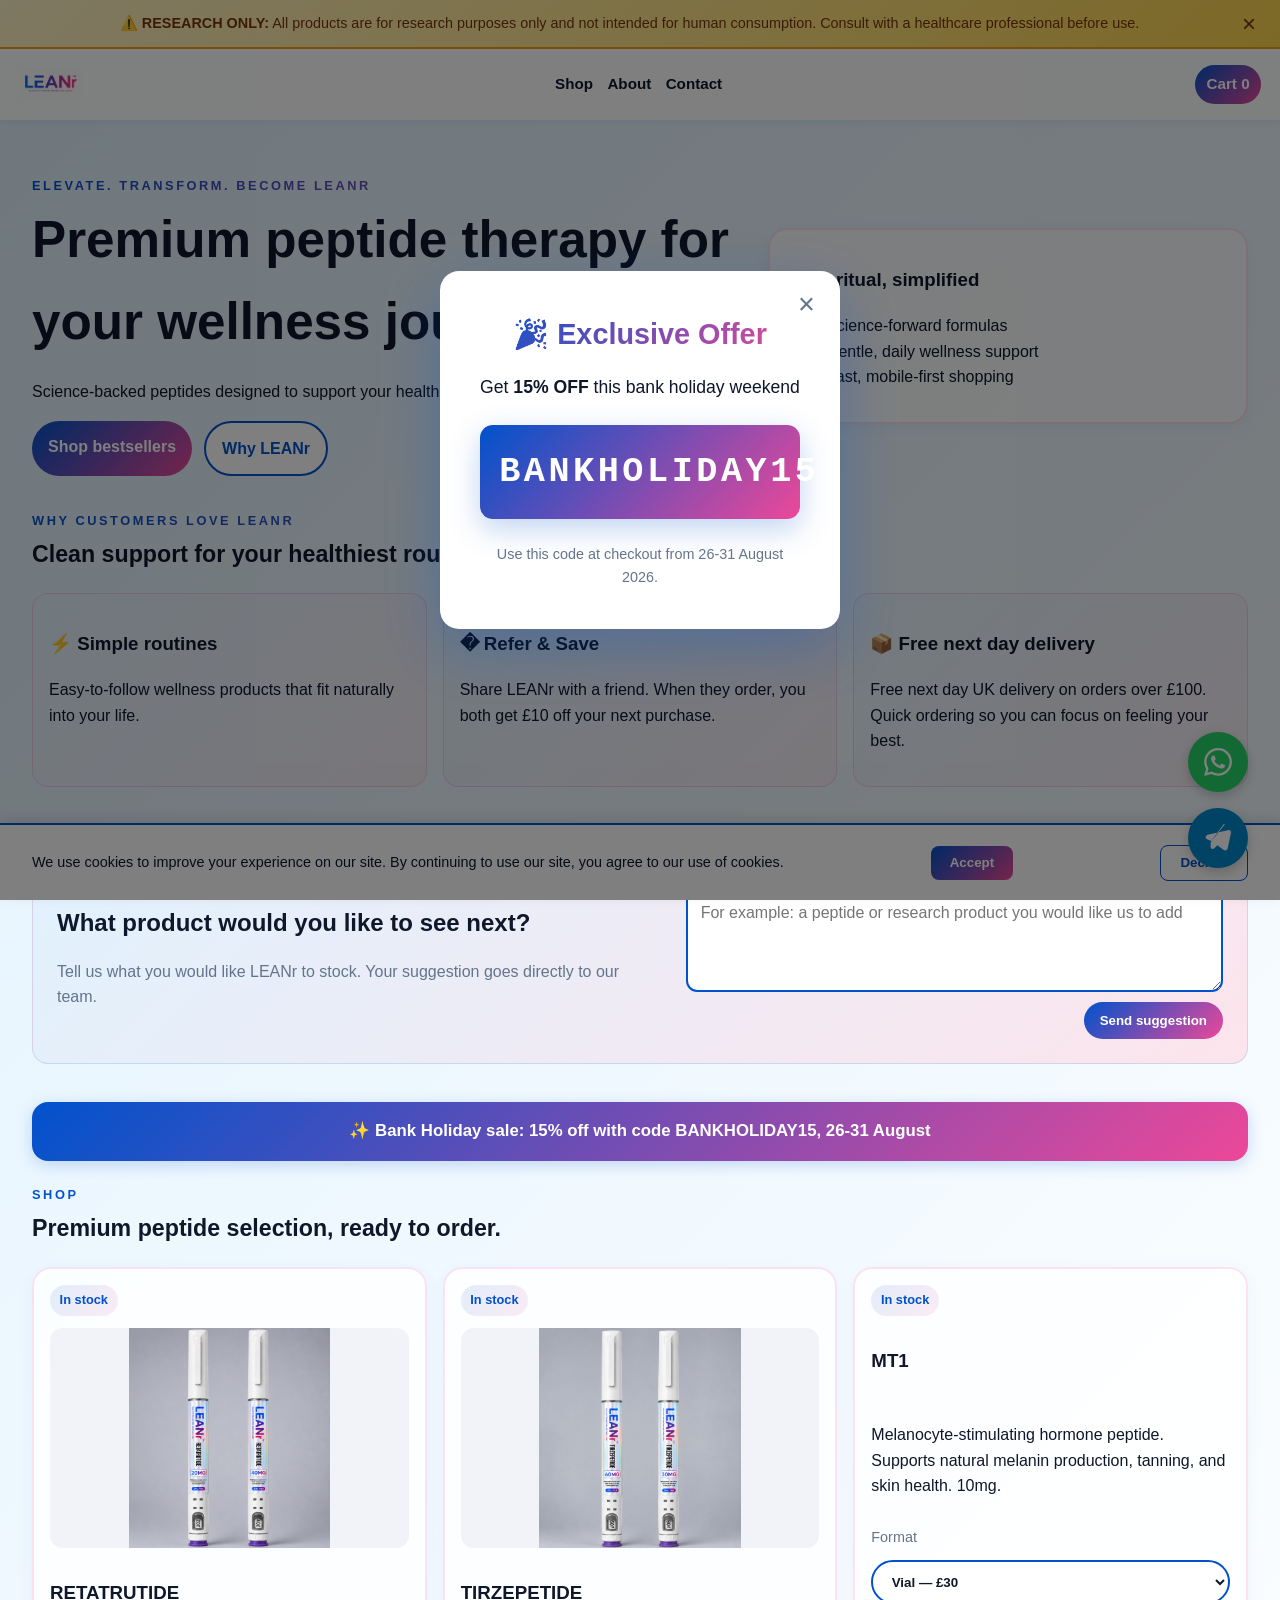
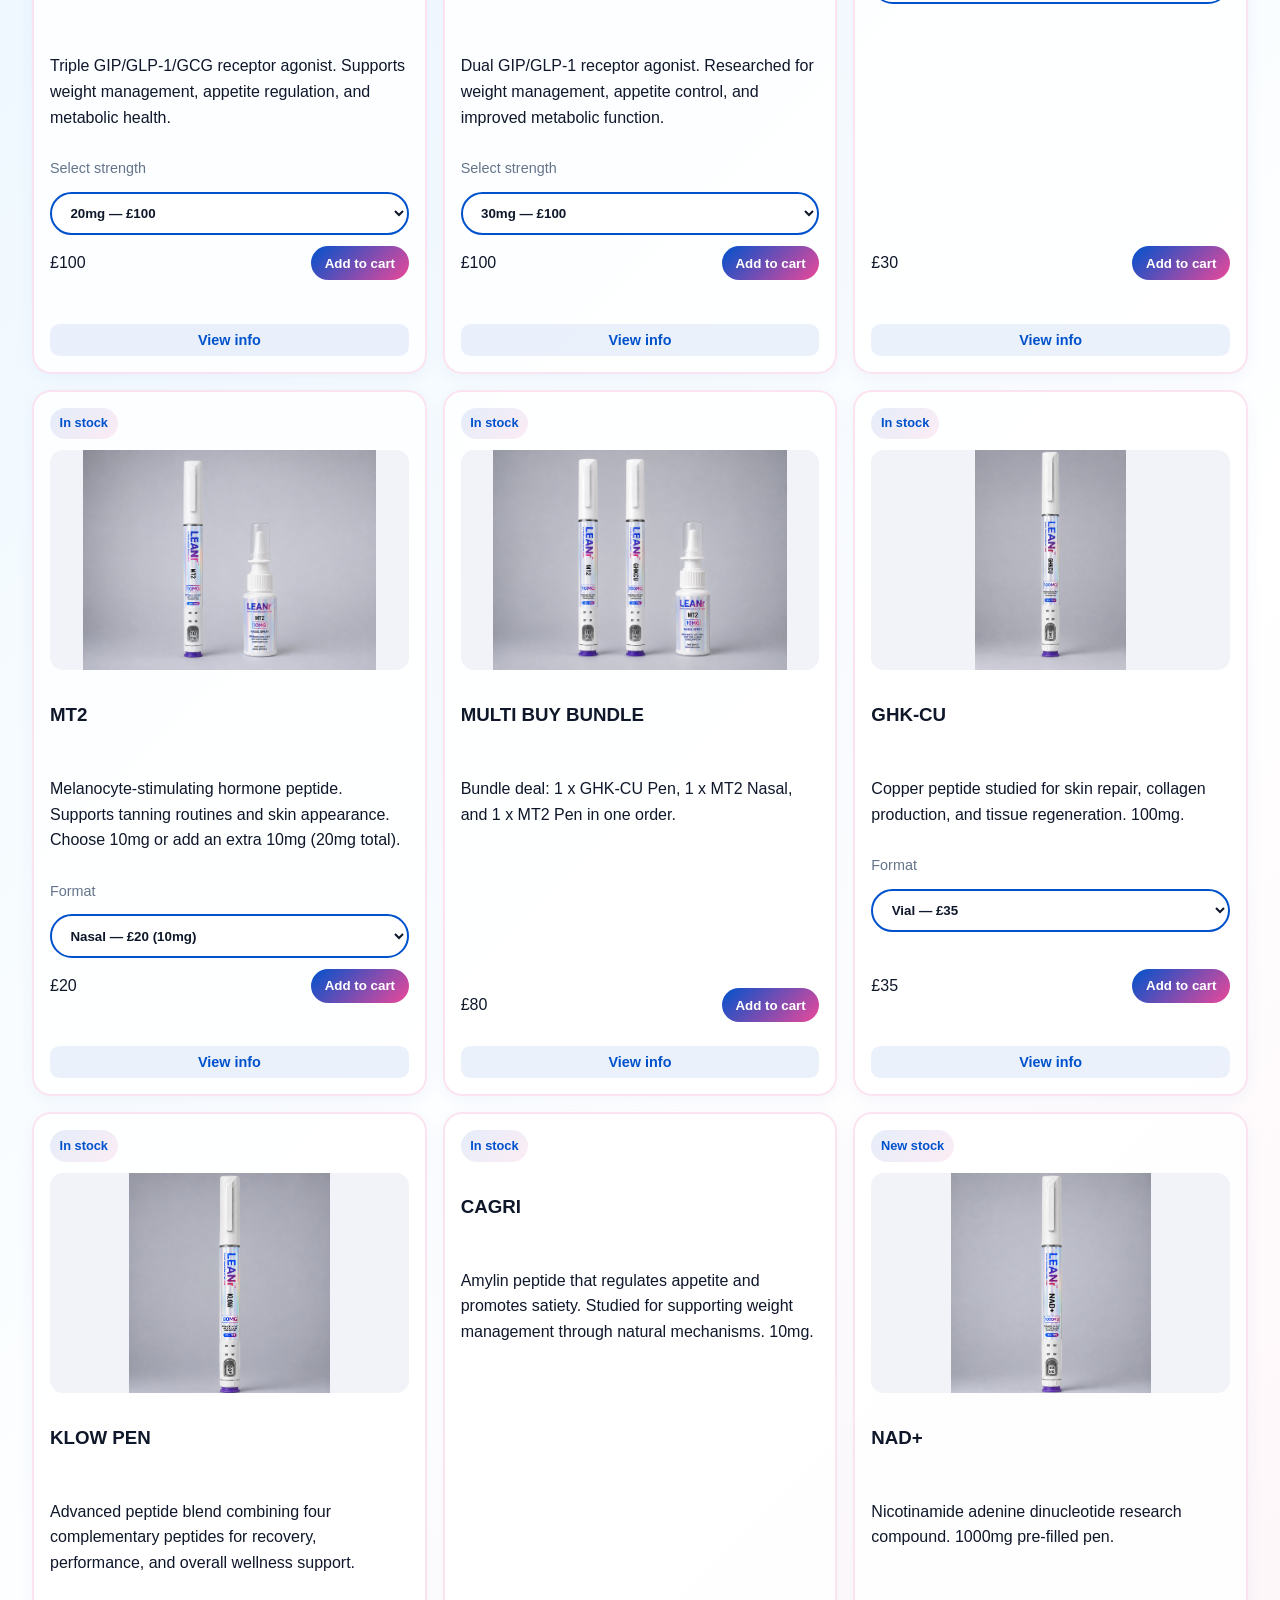
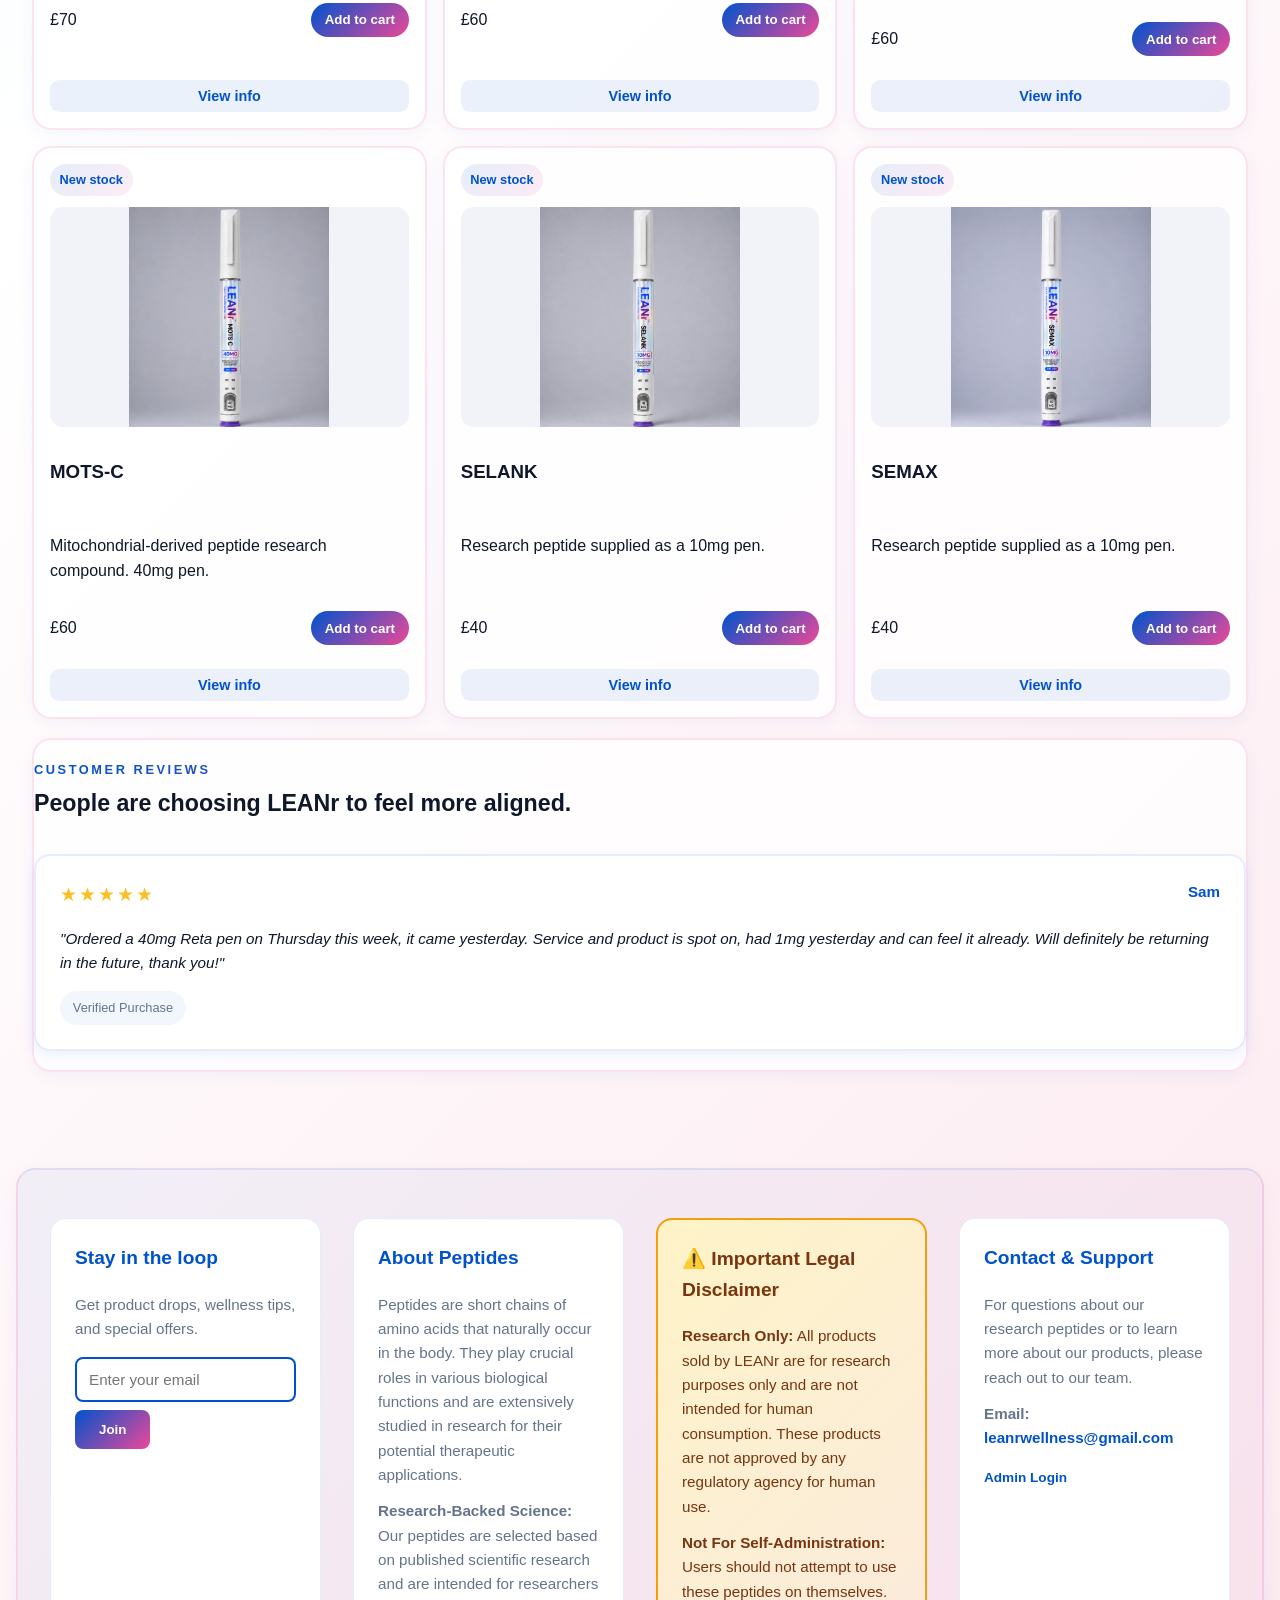
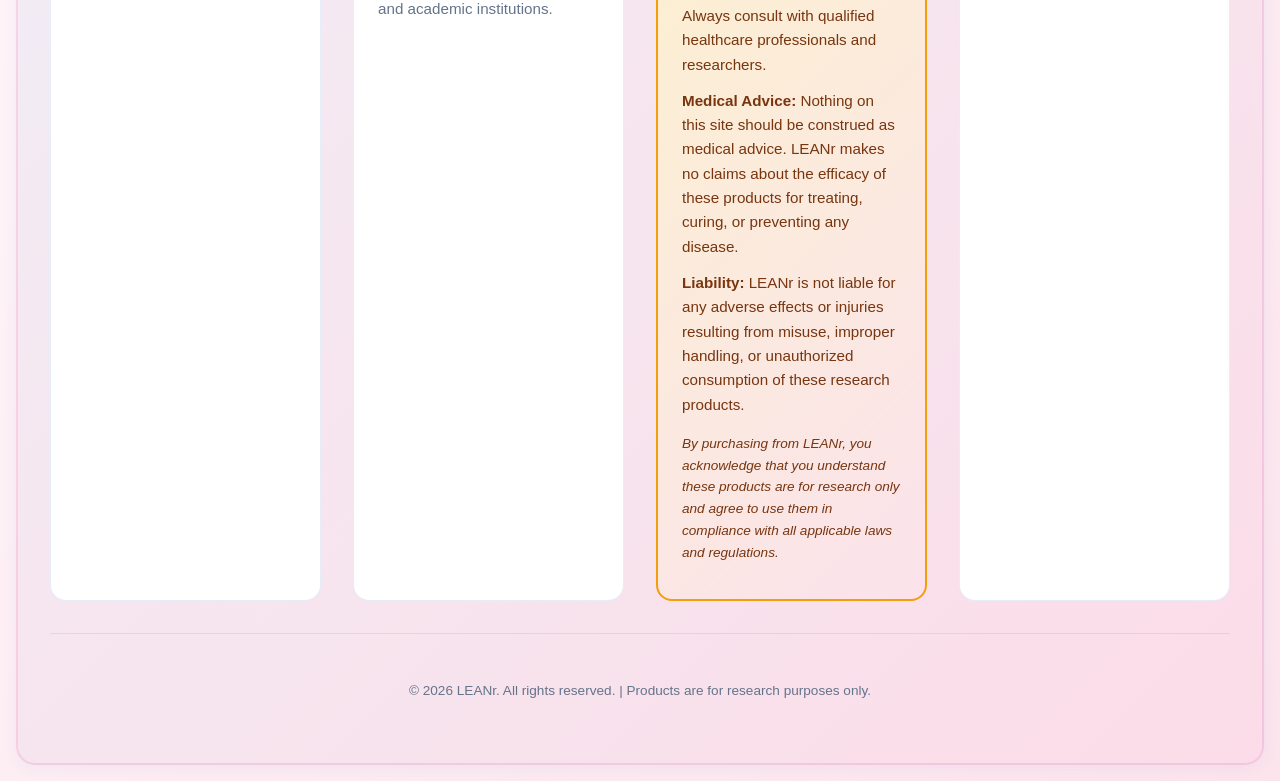
==== index.html @ 27041634 "Show bank holiday sale prices on shop" ====
<!DOCTYPE html>
<html lang="en">
  <head>
    <meta charset="UTF-8" />
    <meta name="viewport" content="width=device-width, initial-scale=1.0" />
    <title>LEANr | Peptides & Wellness</title>
    <meta
      name="description"
      content="LEANr brings clean, science-backed wellness support with peptides, daily rituals, and a modern shop experience."
    />
    <link rel="stylesheet" href="styles.css" />
  </head>
  <body>
    <div class="disclaimer-banner" id="disclaimer-banner">
      <p><strong>⚠️ RESEARCH ONLY:</strong> All products are for research purposes only and not intended for human consumption. Consult with a healthcare professional before use.</p>
      <button class="banner-close" id="banner-close">&times;</button>
    </div>

    <!-- Discount Code Popup -->
    <div class="discount-popup" id="discount-popup">
      <div class="discount-popup-content">
        <button class="popup-close" id="popup-close">&times;</button>
        <div class="popup-header">🎉 Exclusive Offer</div>
        <p class="popup-text">Get <strong>15% OFF</strong> this bank holiday weekend</p>
        <div class="discount-code-display">BANKHOLIDAY15</div>
        <p class="popup-subtext">Use this code at checkout from 26-31 August 2026.</p>
      </div>
    </div>

    <header class="topbar">
      <a class="brand" href="#home"><img src="logo.jpeg" alt="LEANr" class="logo-img" /></a>
      <nav class="nav-links">
        <a href="#shop">Shop</a>
        <a href="#about">About</a>
        <a href="#contact">Contact</a>
      </nav>
      <a class="cart-pill" href="cart.html">Cart <span id="cart-count">0</span></a>
    </header>

    <main id="home">
      <section class="hero">
        <div class="hero-copy">
          <p class="eyebrow">ELEVATE. TRANSFORM. BECOME LEANr</p>
          <h1>Premium peptide therapy for your wellness journey.</h1>
          <p>
            Science-backed peptides designed to support your health, vitality, and transformative goals.
          </p>
          <div class="hero-actions">
            <a class="btn btn-primary" href="#shop">Shop bestsellers</a>
            <a class="btn btn-secondary" href="#about">Why LEANr</a>
          </div>
        </div>
        <div class="hero-card" aria-label="Brand summary">
          <h3>Daily ritual, simplified</h3>
          <ul>
            <li>Science-forward formulas</li>
            <li>Gentle, daily wellness support</li>
            <li>Fast, mobile-first shopping</li>
          </ul>
        </div>
      </section>

      <section id="about" class="section">
        <div class="section-heading">
          <p class="eyebrow">Why customers love LEANr</p>
          <h2>Clean support for your healthiest routine.</h2>
        </div>
        <div class="feature-grid">
          <article>
            <h3>⚡ Simple routines</h3>
            <p>Easy-to-follow wellness products that fit naturally into your life.</p>
          </article>
          <article>
            <h3>� Refer & Save</h3>
            <p>Share LEANr with a friend. When they order, you both get £10 off your next purchase.</p>
          </article>
          <article>
            <h3>📦 Free next day delivery</h3>
            <p>Free next day UK delivery on orders over £100. Quick ordering so you can focus on feeling your best.</p>
          </article>
        </div>
      </section>

      <section class="section suggestions-section" aria-labelledby="suggestions-heading">
        <div class="suggestions-panel">
          <div>
            <p class="eyebrow">Help shape the store</p>
            <h2 id="suggestions-heading">What product would you like to see next?</h2>
            <p>Tell us what you would like LEANr to stock. Your suggestion goes directly to our team.</p>
          </div>
          <form id="suggestions-form" class="suggestions-form">
            <label for="product-suggestion">Your product suggestion</label>
            <textarea id="product-suggestion" name="suggestion" rows="3" maxlength="1000" placeholder="For example: a peptide or research product you would like us to add" required></textarea>
            <div class="suggestions-form-footer">
              <span id="suggestions-message" role="status" aria-live="polite"></span>
              <button type="submit">Send suggestion</button>
            </div>
          </form>
        </div>
      </section>

      <section id="shop" class="section">
        <div class="delivery-banner">
          <p>✨ Bank Holiday sale: 15% off with code BANKHOLIDAY15, 26-31 August</p>
        </div>
        <div class="section-heading">
          <p class="eyebrow">Shop</p>
          <h2>Premium peptide selection, ready to order.</h2>
        </div>
        <div class="product-grid">
          <article class="product-card featured-product" data-product="RETATRUTIDE" data-modal="modal-retatrutide">
            <span class="product-badge">In stock</span>
            <img class="product-image" src="RETA.png" alt="Retatrutide 20mg and 40mg pens">
            <h3>RETATRUTIDE</h3>
            <p>Triple GIP/GLP-1/GCG receptor agonist. Supports weight management, appetite regulation, and metabolic health.</p>
            <label class="select-label" for="strength-select">Select strength</label>
            <select id="strength-select" class="strength-select">
              <option value="100">20mg — £100</option>
              <option value="130">40mg — £130</option>
            </select>
            <div class="product-meta">
              <span id="price-display" class="product-price" data-price="100">£100</span>
              <button class="add-btn" data-price="100">Add to cart</button>
            </div>
            <div class="stock-info" id="reta-stock-info" style="font-size: 0.85rem; color: #64748b; margin-top: 0.5rem;"></div>
            <button class="view-info-btn">View info</button>
          </article>

          <article class="product-card" data-product="TIRZEPETIDE" data-modal="modal-tirzepetide">
            <span class="product-badge">In stock</span>
            <img class="product-image" src="TIRZ.png" alt="Tirzepetide product pen">
            <h3>TIRZEPETIDE</h3>
            <p>Dual GIP/GLP-1 receptor agonist. Researched for weight management, appetite control, and improved metabolic function.</p>
            <label class="select-label" for="tirze-select">Select strength</label>
            <select id="tirze-select" class="strength-select">
              <option value="100">30mg — £100</option>
              <option value="130">60mg — £130</option>
            </select>
            <div class="product-meta">
              <span id="tirze-price" class="product-price" data-price="100">£100</span>
              <button class="add-btn">Add to cart</button>
            </div>
            <div class="stock-info" id="tirze-stock-info" style="font-size: 0.85rem; color: #64748b; margin-top: 0.5rem;"></div>
            <button class="view-info-btn">View info</button>
          </article>

          <article class="product-card" data-product="MT1" data-modal="modal-mt1">
            <span class="product-badge">In stock</span>
            <h3>MT1</h3>
            <p>Melanocyte-stimulating hormone peptide. Supports natural melanin production, tanning, and skin health. 10mg.</p>
            <label class="select-label" for="mt1-select">Format</label>
            <select id="mt1-select" class="strength-select">
              <option value="30">Vial — £30</option>
              <option value="40">Pen — £40</option>
            </select>
            <div class="product-meta">
              <span id="mt1-price" class="product-price" data-price="30">£30</span>
              <button class="add-btn">Add to cart</button>
            </div>
            <div class="stock-info" id="mt1-stock-info" style="font-size: 0.85rem; color: #64748b; margin-top: 0.5rem;"></div>
            <button class="view-info-btn">View info</button>
          </article>

          <article class="product-card" data-product="MT2" data-modal="modal-mt2">
            <span class="product-badge">In stock</span>
            <img class="product-image" src="MT2.png" alt="MT2 peptide product">
            <h3>MT2</h3>
            <p>Melanocyte-stimulating hormone peptide. Supports tanning routines and skin appearance. Choose 10mg or add an extra 10mg (20mg total).</p>
            <label class="select-label" for="mt2-select">Format</label>
            <select id="mt2-select" class="strength-select">
              <option value="20">Nasal — £20 (10mg)</option>
              <option value="35">Nasal — £35 (20mg total, +£15 extra)</option>
              <option value="40">Pen — £40</option>
            </select>
            <div class="product-meta">
              <span id="mt2-price" class="product-price" data-price="20">£20</span>
              <button class="add-btn">Add to cart</button>
            </div>
            <div class="stock-info" id="mt2-stock-info" style="font-size: 0.85rem; color: #64748b; margin-top: 0.5rem;"></div>
            <button class="view-info-btn">View info</button>
          </article>

          <article class="product-card" data-product="MULTI BUY BUNDLE" data-modal="modal-multi-bundle">
            <span class="product-badge">In stock</span>
            <img class="product-image" src="bundle.png" alt="LEANr multi-buy peptide bundle">
            <h3>MULTI BUY BUNDLE</h3>
            <p>Bundle deal: 1 x GHK-CU Pen, 1 x MT2 Nasal, and 1 x MT2 Pen in one order.</p>
            <div class="product-meta">
              <span class="product-price" data-price="80">£80</span>
              <button class="add-btn">Add to cart</button>
            </div>
            <button class="view-info-btn">View info</button>
          </article>

          <article class="product-card" data-product="GHK-CU" data-modal="modal-ghkcu">
            <span class="product-badge">In stock</span>
            <img class="product-image" src="unnamed.jpg" alt="GHK-CU peptide product">
            <h3>GHK-CU</h3>
            <p>Copper peptide studied for skin repair, collagen production, and tissue regeneration. 100mg.</p>
            <label class="select-label" for="ghk-select">Format</label>
            <select id="ghk-select" class="strength-select">
              <option value="35">Vial — £35</option>
              <option value="45">Pen — £45</option>
            </select>
            <div class="product-meta">
              <span id="ghk-price" class="product-price" data-price="35">£35</span>
              <button class="add-btn">Add to cart</button>
            </div>
            <div class="stock-info" id="ghk-stock-info" style="font-size: 0.85rem; color: #64748b; margin-top: 0.5rem;"></div>
            <button class="view-info-btn">View info</button>
          </article>

          <article class="product-card" data-product="KLOW PEN" data-modal="modal-klow">
            <span class="product-badge">In stock</span>
            <img class="product-image" src="KLOW.png" alt="KLOW peptide pen product">
            <h3>KLOW PEN</h3>
            <p>Advanced peptide blend combining four complementary peptides for recovery, performance, and overall wellness support.</p>
            <div class="product-meta">
              <span class="product-price" data-price="70">£70</span>
              <button class="add-btn">Add to cart</button>
            </div>
            <div class="stock-info" id="klow-stock-info" style="font-size: 0.85rem; color: #64748b; margin-top: 0.5rem;"></div>
            <button class="view-info-btn">View info</button>
          </article>

          <article class="product-card" data-product="CAGRI" data-modal="modal-cagri">
            <span class="product-badge">In stock</span>
            <h3>CAGRI</h3>
            <p>Amylin peptide that regulates appetite and promotes satiety. Studied for supporting weight management through natural mechanisms. 10mg.</p>
            <div class="product-meta">
              <span class="product-price" data-price="60">£60</span>
              <button class="add-btn">Add to cart</button>
            </div>
            <div class="stock-info" id="cagri-stock-info" style="font-size: 0.85rem; color: #64748b; margin-top: 0.5rem;"></div>
            <button class="view-info-btn">View info</button>
          </article>

          <article class="product-card" data-product="NAD+" data-modal="modal-nad">
            <span class="product-badge">New stock</span>
            <img class="product-image" src="NAD+.png" alt="LEANr NAD+ 1000mg pen">
            <h3>NAD+</h3>
            <p>Nicotinamide adenine dinucleotide research compound. 1000mg pre-filled pen.</p>
            <div class="product-meta">
              <span class="product-price" data-price="60">£60</span>
              <button class="add-btn">Add to cart</button>
            </div>
            <button class="view-info-btn">View info</button>
          </article>

          <article class="product-card" data-product="MOTS-C" data-modal="modal-mots-c">
            <span class="product-badge">New stock</span>
            <img class="product-image" src="MOTSC.png" alt="LEANr MOTS-C 40mg pen">
            <h3>MOTS-C</h3>
            <p>Mitochondrial-derived peptide research compound. 40mg pen.</p>
            <div class="product-meta">
              <span>£60</span>
              <button class="add-btn">Add to cart</button>
            </div>
            <button class="view-info-btn">View info</button>
          </article>

          <article class="product-card" data-product="SELANK" data-modal="modal-selank">
            <span class="product-badge">New stock</span>
            <img class="product-image" src="SELANK.png" alt="LEANr Selank 10mg pen">
            <h3>SELANK</h3>
            <p>Research peptide supplied as a 10mg pen.</p>
            <div class="product-meta">
              <span class="product-price" data-price="40">£40</span>
              <button class="add-btn">Add to cart</button>
            </div>
            <button class="view-info-btn">View info</button>
          </article>

          <article class="product-card" data-product="SEMAX" data-modal="modal-semax">
            <span class="product-badge">New stock</span>
            <img class="product-image" src="SEMAX.png" alt="LEANr Semax 10mg pen">
            <h3>SEMAX</h3>
            <p>Research peptide supplied as a 10mg pen.</p>
            <div class="product-meta">
              <span class="product-price" data-price="40">£40</span>
              <button class="add-btn">Add to cart</button>
            </div>
            <button class="view-info-btn">View info</button>
          </article>
        </div>
      </section>

      <section class="section testimonial-section">
        <div class="section-heading">
          <p class="eyebrow">Customer Reviews</p>
          <h2>People are choosing LEANr to feel more aligned.</h2>
        </div>
        <div class="reviews-grid">
          <div class="review-card" data-review-index="0">
            <div class="review-header">
              <div class="review-stars">★★★★★</div>
              <span class="review-author">Sam</span>
            </div>
            <p class="review-text">"Ordered a 40mg Reta pen on Thursday this week, it came yesterday. Service and product is spot on, had 1mg yesterday and can feel it already. Will definitely be returning in the future, thank you!"</p>
            <div class="review-meta">Verified Purchase</div>
          </div>

          <div class="review-card" data-review-index="1" style="display: none;">
            <div class="review-header">
              <div class="review-stars">★★★★★</div>
              <span class="review-author">Jessica</span>
            </div>
            <p class="review-text">"Ordered my 40mg pen and came within two days. Lovely support for any questions asked. Lost nearly two stone within a month, very happy! This is my second month so will keep updating on my weight loss journey."</p>
            <div class="review-meta">Verified Purchase</div>
          </div>

          <div class="review-card" data-review-index="2" style="display: none;">
            <div class="review-header">
              <div class="review-stars">★★★★★</div>
              <span class="review-author">Paige</span>
            </div>
            <p class="review-text">"Ordered my 20mg Friday morning, it came Saturday. Can't fault the service from start to finish. Super informative and supportive, couldn't have given more reassurance if needed. Did my first dose yesterday and already feel it beginning to work. Can't wait for this journey, thank you again!"</p>
            <div class="review-meta">Verified Purchase</div>
          </div>

          <div class="review-card" data-review-index="3" style="display: none;">
            <div class="review-header">
              <div class="review-stars">★★★★★</div>
              <span class="review-author">Connor</span>
            </div>
            <p class="review-text">"Got mine today, only ordered yesterday. Great service, lots of questions answered too!"</p>
            <div class="review-meta">Verified Purchase</div>
          </div>

          <div class="review-card" data-review-index="4" style="display: none;">
            <div class="review-header">
              <div class="review-stars">★★★★★</div>
              <span class="review-author">Karen</span>
            </div>
            <p class="review-text">"Have received my order, so impressed with the ease of ordering and how quickly it came. Love the case that the pen came in—a definite 10 out of 10 from me and will be ordering again. A big shout out to the LEANr team for providing an excellent service!"</p>
            <div class="review-meta">Verified Purchase</div>
          </div>

          <div class="review-card" data-review-index="5" style="display: none;">
            <div class="review-header">
              <div class="review-stars">★★★★★</div>
              <span class="review-author">Kim</span>
            </div>
            <p class="review-text">"Thank you for my pens! So speedy and boxed perfectly. Amazing service!"</p>
            <div class="review-meta">Verified Purchase</div>
          </div>
        </div>
      </section>
    </main>

    <footer id="contact" class="footer">
      <div class="footer-content">
        <div class="footer-section">
          <h3>Stay in the loop</h3>
          <p>Get product drops, wellness tips, and special offers.</p>
          <form class="signup-form">
            <input type="email" placeholder="Enter your email" />
            <button type="submit">Join</button>
          </form>
        </div>

        <div class="footer-section">
          <h3>About Peptides</h3>
          <p>Peptides are short chains of amino acids that naturally occur in the body. They play crucial roles in various biological functions and are extensively studied in research for their potential therapeutic applications.</p>
          <p><strong>Research-Backed Science:</strong> Our peptides are selected based on published scientific research and are intended for researchers and academic institutions.</p>
        </div>

        <div class="footer-section disclaimer-section">
          <h3>⚠️ Important Legal Disclaimer</h3>
          <p><strong>Research Only:</strong> All products sold by LEANr are for research purposes only and are not intended for human consumption. These products are not approved by any regulatory agency for human use.</p>
          <p><strong>Not For Self-Administration:</strong> Users should not attempt to use these peptides on themselves. Always consult with qualified healthcare professionals and researchers.</p>
          <p><strong>Medical Advice:</strong> Nothing on this site should be construed as medical advice. LEANr makes no claims about the efficacy of these products for treating, curing, or preventing any disease.</p>
          <p><strong>Liability:</strong> LEANr is not liable for any adverse effects or injuries resulting from misuse, improper handling, or unauthorized consumption of these research products.</p>
          <p style="font-size: 0.85rem; margin-top: 1rem;"><em>By purchasing from LEANr, you acknowledge that you understand these products are for research only and agree to use them in compliance with all applicable laws and regulations.</em></p>
        </div>

        <div class="footer-section">
          <h3>Contact & Support</h3>
          <p>For questions about our research peptides or to learn more about our products, please reach out to our team.</p>
          <p><strong>Email:</strong> <a href="mailto:leanrwellness@gmail.com">leanrwellness@gmail.com</a></p>
          <p style="margin-top: 1rem; font-size: 0.85rem;"><a href="login.html" style="color: #0052cc; text-decoration: none;">Admin Login</a></p>
        </div>
      </div>

      <div class="footer-bottom">
        <p>&copy; 2026 LEANr. All rights reserved. | Products are for research purposes only.</p>
      </div>
    </footer>

    <!-- Product Detail Modals -->
    <div id="modal-retatrutide" class="modal">
      <div class="modal-content">
        <button class="modal-close">&times;</button>
        <div class="modal-poster">
          <h2>RETATRUTIDE</h2>
          <p class="subtitle">Triple GIP/GLP-1/GCG Receptor Agonist</p>
          <div class="nutrition-guide">
            <h3>Nutrition Guide While Taking Retatrutide</h3>
            <p><strong>Eat Smart. Feel Better. Get Better Results.</strong></p>
            <p>Your nutrition plays a huge role in how well Retatrutide works. Choosing the right foods can help reduce side effects, boost results, and support long-term health.</p>
            
            <div class="guide-section">
              <h4>Foods to Focus On</h4>
              <ul>
                <li><strong>Lean Proteins:</strong> Chicken, turkey, fish, eggs, tofu, lean beef</li>
                <li><strong>Vegetables:</strong> High in fibre, vitamins and minerals</li>
                <li><strong>Healthy Fats:</strong> Avocado, nuts, seeds, olive oil</li>
                <li><strong>High Fibre Carbs:</strong> Sweet potatoes, oats, quinoa, brown rice</li>
                <li><strong>Hydrating Foods:</strong> Cucumber, watermelon, berries, citrus fruits</li>
              </ul>
            </div>

            <div class="guide-section">
              <h4>Foods to Limit or Avoid</h4>
              <ul>
                <li><strong>Fried & Fast Foods:</strong> Can worsen nausea and slow digestion</li>
                <li><strong>Sugary Snacks & Desserts:</strong> Can cause energy crashes and cravings</li>
                <li><strong>Alcohol:</strong> Can increase nausea and dehydration</li>
                <li><strong>White Bread, Pasta & Rice:</strong> Can cause blood sugar spikes</li>
                <li><strong>Carbonated & Sugary Drinks:</strong> Can increase bloating</li>
              </ul>
            </div>

            <div class="guide-tips">
              <p><strong>Protein Intake:</strong> Aim for 1.2–1.6g per kg of body weight daily</p>
              <p><strong>Water Intake:</strong> Aim for 2–3 litres per day</p>
              <p><strong>General Tips:</strong> Eat smaller, balanced meals. Listen to your body and don't overeat. Stay consistent and be patient.</p>
            </div>
          </div>
        </div>
      </div>
    </div>

    <div id="modal-tirzepetide" class="modal">
      <div class="modal-content">
        <button class="modal-close">&times;</button>
        <div class="modal-poster">
          <h2>TIRZEPETIDE</h2>
          <p class="subtitle">Dual GIP/GLP-1 Receptor Agonist</p>
          <div class="tirzepetide-info">
            <h3>About Tirzepetide</h3>
            <p>Tirzepetide is a dual GIP/GLP-1 receptor agonist peptide being researched for its potential in supporting weight management, appetite control, and metabolic function. It works by activating receptors that help regulate glucose levels and satiety.</p>
            
            <div class="info-row">
              <div class="info-box">
                <h4>Key Benefits</h4>
                <ul>
                  <li>Supports Weight Management</li>
                  <li>Promotes Appetite Control</li>
                  <li>Improves Metabolic Function</li>
                  <li>Blood Sugar Support</li>
                  <li>Overall Wellness Support</li>
                </ul>
              </div>
              <div class="info-box">
                <h4>Recommended Usage</h4>
                <ul>
                  <li><strong>Dose:</strong> As prescribed by healthcare provider</li>
                  <li><strong>Frequency:</strong> Once weekly injection</li>
                  <li><strong>Duration:</strong> Consistent use for optimal results</li>
                </ul>
              </div>
            </div>

            <div class="info-row">
              <div class="info-box">
                <h4>Nutrition Considerations</h4>
                <ul>
                  <li>Maintain balanced, lean protein-rich diet</li>
                  <li>Stay well-hydrated (2–3 litres daily)</li>
                  <li>Eat smaller, more frequent meals</li>
                  <li>Limit fried and processed foods</li>
                </ul>
              </div>
              <div class="info-box">
                <h4>Important Reminders</h4>
                <ul>
                  <li>Always consult with a healthcare provider</li>
                  <li>Individual results may vary</li>
                  <li>This is for educational purposes only</li>
                  <li>Not for human consumption without supervision</li>
                </ul>
              </div>
            </div>
          </div>
        </div>
      </div>
    </div>

    <div id="modal-ghkcu" class="modal">
      <div class="modal-content">
        <button class="modal-close">&times;</button>
        <div class="modal-poster">
          <h2>GHK-CU</h2>
          <p class="subtitle">Copper Peptide - Skin Repair & Regeneration</p>
          <div class="ghkcu-info">
            <h3>About GHK-CU</h3>
            <p>GHK-CU is a naturally occurring copper peptide studied for its potential role in supporting skin repair, collagen production, and tissue regeneration. It's popular in skincare and wellness routines.</p>
            
            <div class="info-row">
              <div class="info-box">
                <h4>Key Benefits</h4>
                <ul>
                  <li>Supports Skin Repair</li>
                  <li>Promotes Collagen Production</li>
                  <li>Supports Tissue Regeneration</li>
                  <li>Antioxidant Properties</li>
                  <li>Overall Skin Health</li>
                </ul>
              </div>
              <div class="info-box">
                <h4>Available Formats</h4>
                <ul>
                  <li><strong>Vial:</strong> £35 (100mg)</li>
                  <li><strong>Pen:</strong> £45 (100mg, pre-filled)</li>
                  <li>Both formats contain the same active ingredient</li>
                  <li>Pen format offers convenient, ready-to-use option</li>
                </ul>
              </div>
            </div>

            <div class="info-row">
              <div class="info-box">
                <h4>Who Can Benefit?</h4>
                <ul>
                  <li>Those focused on skin health</li>
                  <li>Recovery and regeneration support seekers</li>
                  <li>Daily wellness routine enthusiasts</li>
                  <li>Anyone maintaining healthy appearance</li>
                </ul>
              </div>
              <div class="info-box">
                <h4>Important Information</h4>
                <ul>
                  <li>For research and educational use</li>
                  <li>Always consult healthcare professionals</li>
                  <li>Individual results may vary</li>
                  <li>Store properly as directed</li>
                </ul>
              </div>
            </div>
          </div>
        </div>
      </div>
    </div>

    <div id="modal-cagri" class="modal">
      <div class="modal-content">
        <button class="modal-close">&times;</button>
        <div class="modal-poster">
          <h2>CAGRI</h2>
          <p class="subtitle">Growth Hormone Secretagogue Peptide</p>
          <div class="cagri-info">
            <h3>About CAGRI</h3>
            <p>CAGRI is a growth hormone secretagogue peptide being researched for its potential in supporting growth hormone release and overall wellness. It's designed to support natural growth hormone production.</p>
            
            <div class="info-row">
              <div class="info-box">
                <h4>Key Benefits</h4>
                <ul>
                  <li>Supports Growth Hormone Release</li>
                  <li>Overall Wellness Support</li>
                  <li>Metabolic Support</li>
                  <li>Recovery Assistance</li>
                  <li>Vitality & Energy Support</li>
                </ul>
              </div>
              <div class="info-box">
                <h4>Product Details</h4>
                <ul>
                  <li><strong>Strength:</strong> 10mg</li>
                  <li><strong>Format:</strong> Vial</li>
                  <li><strong>Price:</strong> £60</li>
                  <li>In stock and ready to order</li>
                </ul>
              </div>
            </div>

            <div class="info-row">
              <div class="info-box">
                <h4>Ideal For</h4>
                <ul>
                  <li>Athletes and fitness enthusiasts</li>
                  <li>Those seeking recovery support</li>
                  <li>Wellness-focused individuals</li>
                  <li>Anyone pursuing optimal health</li>
                </ul>
              </div>
              <div class="info-box">
                <h4>Important Information</h4>
                <ul>
                  <li>For educational purposes only</li>
                  <li>Always consult healthcare providers</li>
                  <li>Individual results may vary</li>
                  <li>Not for human consumption</li>
                </ul>
              </div>
            </div>
          </div>
        </div>
      </div>
    </div>

    <div id="modal-mt1" class="modal">
      <div class="modal-content">
        <button class="modal-close">&times;</button>
        <div class="modal-poster mt1-poster">
          <h2>MT1 PEPTIDE</h2>
          <p class="subtitle">Tanning Peptide - Melanocyte Stimulating Hormone</p>
          <div class="mt1-info">
            <div class="info-row">
              <div class="info-box">
                <h4>Key Benefits</h4>
                <ul>
                  <li>Enhances Natural Tanning</li>
                  <li>Skin Protection</li>
                  <li>Anti-Aging Support</li>
                  <li>Libido Support</li>
                  <li>Recovery Support</li>
                </ul>
              </div>
              <div class="info-box">
                <h4>Recommended Usage</h4>
                <ul>
                  <li><strong>Dose:</strong> 250–500 mcg per day</li>
                  <li><strong>Frequency:</strong> Daily subcutaneous injection</li>
                  <li><strong>Best Results:</strong> Start 5–7 days before sun exposure</li>
                </ul>
              </div>
            </div>
            <div class="info-row">
              <div class="info-box">
                <h4>Injection Sites</h4>
                <ul>
                  <li><strong>Abdomen:</strong> Preferred site (2 inches from belly button)</li>
                  <li><strong>Upper Arm:</strong> Back of arm fatty tissue</li>
                  <li><strong>Thighs:</strong> Front of thigh, middle area</li>
                  <li><strong>Upper Buttocks:</strong> Top outer area</li>
                </ul>
              </div>
              <div class="info-box">
                <h4>Important Tips</h4>
                <ul>
                  <li>Always wash hands before injecting</li>
                  <li>Use a new needle for every injection</li>
                  <li>Store in a cool, dry place 2–8°C</li>
                  <li>Do not rub injection site after</li>
                </ul>
              </div>
            </div>
          </div>
        </div>
      </div>
    </div>

    <div id="modal-mt2" class="modal">
      <div class="modal-content">
        <button class="modal-close">&times;</button>
        <div class="modal-poster mt1-poster">
          <h2>MT2 PEPTIDE</h2>
          <p class="subtitle">Tanning Peptide - Melanocyte Stimulating Hormone</p>
          <div class="mt1-info">
            <div class="info-row">
              <div class="info-box">
                <h4>Key Benefits</h4>
                <ul>
                  <li>Supports Natural Tanning</li>
                  <li>Supports Skin Appearance</li>
                  <li>Routine-Friendly Formats</li>
                  <li>Wellness Support</li>
                  <li>Recovery Support</li>
                </ul>
              </div>
              <div class="info-box">
                <h4>Strength & Pricing</h4>
                <ul>
                  <li><strong>MT2 Nasal 10mg:</strong> £20</li>
                  <li><strong>Extra 10mg upgrade:</strong> +£15 (20mg total = £35)</li>
                  <li><strong>MT2 Pen:</strong> £40</li>
                </ul>
              </div>
            </div>
            <div class="info-row">
              <div class="info-box">
                <h4>Injection Sites</h4>
                <ul>
                  <li><strong>Abdomen:</strong> Preferred site</li>
                  <li><strong>Upper Arm:</strong> Back of arm fatty tissue</li>
                  <li><strong>Thighs:</strong> Front of thigh, middle area</li>
                  <li><strong>Upper Buttocks:</strong> Top outer area</li>
                </ul>
              </div>
              <div class="info-box">
                <h4>Important Tips</h4>
                <ul>
                  <li>Always wash hands before injecting</li>
                  <li>Use a new needle for every injection</li>
                  <li>Store in a cool, dry place 2-8C</li>
                  <li>Do not rub injection site after</li>
                </ul>
              </div>
            </div>
          </div>
        </div>
      </div>
    </div>

    <div id="modal-multi-bundle" class="modal">
      <div class="modal-content">
        <button class="modal-close">&times;</button>
        <div class="modal-poster">
          <h2>MULTI BUY BUNDLE</h2>
          <p class="subtitle">Three products, one discounted bundle</p>
          <div class="info-box">
            <h4>Bundle Includes</h4>
            <ul>
              <li>1 x GHK-CU Pen</li>
              <li>1 x MT2 Nasal</li>
              <li>1 x MT2 Pen</li>
            </ul>
          </div>
          <div class="guide-tips" style="margin-top: 1rem;">
            <p><strong>Bundle Price:</strong> £80</p>
          </div>
        </div>
      </div>
    </div>

    <div id="modal-klow" class="modal">
      <div class="modal-content">
        <button class="modal-close">&times;</button>
        <div class="modal-poster klow-poster">
          <h2>KLOW PEN</h2>
          <p class="subtitle">Advanced Peptide Blend - Four Complementary Peptides</p>
          <div class="klow-info">
            <h3>What's Inside KLOW?</h3>
            <div class="peptides-grid">
              <div class="peptide-item">
                <h4>BPC-157</h4>
                <p>Studied for its potential to support tissue repair and aid in recovery</p>
              </div>
              <div class="peptide-item">
                <h4>TB-500</h4>
                <p>Research suggests it may help support tissue healing and promote flexibility</p>
              </div>
              <div class="peptide-item">
                <h4>GHK-CU</h4>
                <p>Copper peptide studied for skin repair, regeneration and overall wellness</p>
              </div>
              <div class="peptide-item">
                <h4>KPV</h4>
                <p>Being researched for its potential to support immune balance and recovery</p>
              </div>
            </div>

            <h3>Potential Benefits</h3>
            <ul>
              <li>Supports Recovery</li>
              <li>May Aid Healing</li>
              <li>Supports Performance</li>
              <li>Promotes Overall Wellness</li>
              <li>Supports Skin Health</li>
              <li>Helps Maintain Strength</li>
            </ul>

            <h3>Who Can Benefit?</h3>
            <ul>
              <li>Fitness Enthusiasts</li>
              <li>Athletes</li>
              <li>Recovery-Focused Individuals</li>
              <li>Those Looking to Support Wellness</li>
              <li>Anyone Pursuing a Healthier Lifestyle</li>
            </ul>
          </div>
        </div>
      </div>
    </div>

    <div id="modal-nad" class="modal">
      <div class="modal-content">
        <button class="modal-close">&times;</button>
        <div class="modal-poster"><h2>NAD+</h2><p class="subtitle">1000mg Research Pen</p><p>NAD+ research compound supplied as a 1000mg pen. For research and educational use only. Not for human consumption.</p></div>
      </div>
    </div>
    <div id="modal-mots-c" class="modal">
      <div class="modal-content">
        <button class="modal-close">&times;</button>
        <div class="modal-poster"><h2>MOTS-C</h2><p class="subtitle">40mg Research Pen</p><p>MOTS-C research peptide supplied as a 40mg pen. For research and educational use only. Not for human consumption.</p></div>
      </div>
    </div>
    <div id="modal-selank" class="modal">
      <div class="modal-content">
        <button class="modal-close">&times;</button>
        <div class="modal-poster"><h2>SELANK</h2><p class="subtitle">10mg Research Pen</p><p>SELANK research peptide supplied as a 10mg pen. For research and educational use only. Not for human consumption.</p></div>
      </div>
    </div>
    <div id="modal-semax" class="modal">
      <div class="modal-content">
        <button class="modal-close">&times;</button>
        <div class="modal-poster"><h2>SEMAX</h2><p class="subtitle">10mg Research Pen</p><p>SEMAX research peptide supplied as a 10mg pen. For research and educational use only. Not for human consumption.</p></div>
      </div>
    </div>

    <!-- Floating Contact Buttons -->
    <div class="floating-buttons">
      <a href="https://chat.whatsapp.com/I0OvnYe43XhIlszvDEuBgo?s=hd&p=i&ilr=4" target="_blank" class="floating-btn whatsapp-btn" title="Join WhatsApp Community">
        <svg viewBox="0 0 24 24" fill="currentColor" xmlns="http://www.w3.org/2000/svg"><path d="M17.472 14.382c-.297-.149-1.758-.867-2.03-.967-.273-.099-.471-.148-.67.15-.197.297-.767.966-.94 1.164-.173.199-.347.223-.644.075-.297-.15-1.255-.463-2.39-1.475-.883-.788-1.48-1.761-1.653-2.059-.173-.297-.018-.458.13-.606.134-.133.298-.347.446-.52.149-.174.198-.298.298-.497.099-.198.05-.371-.025-.52-.075-.149-.669-1.612-.916-2.207-.242-.579-.487-.5-.669-.51-.173-.008-.371-.01-.57-.01-.198 0-.52.074-.792.372-.272.297-1.04 1.016-1.04 2.479 0 1.462 1.065 2.875 1.213 3.074.149.198 2.096 3.2 5.077 4.487.709.306 1.262.489 1.694.625.712.227 1.36.195 1.871.118.571-.085 1.758-.719 2.006-1.413.248-.694.248-1.289.173-1.413-.074-.124-.272-.198-.57-.347m-5.421 7.403h-.004a9.87 9.87 0 01-5.031-1.378l-.361-.214-3.741.982.998-3.648-.235-.374a9.86 9.86 0 01-1.51-5.26c.001-5.45 4.436-9.884 9.888-9.884 2.64 0 5.122 1.03 6.988 2.898a9.825 9.825 0 012.893 6.994c-.003 5.45-4.437 9.884-9.885 9.884m8.413-18.297A11.815 11.815 0 0012.05 0C5.495 0 .16 5.335.157 11.892c0 2.096.547 4.142 1.588 5.945L.057 24l6.305-1.654a11.882 11.882 0 005.683 1.448h.005c6.554 0 11.89-5.335 11.893-11.893a11.821 11.821 0 00-3.48-8.413z"/></svg>
      </a>
      <a href="https://t.me/LEANrwellness" target="_blank" class="floating-btn telegram-btn" title="Join Telegram Channel">
        <svg viewBox="0 0 24 24" fill="currentColor"><path d="M23.91 3.79L20.3 20.84c-.25 1.1-.98 1.86-2.04 1.86-.5 0-.98-.15-1.39-.4l-5.41-4.04-2.61 2.53c-.39.37-.88.56-1.39.56-.98 0-1.74-.75-1.74-1.73V15.7l11.87-15.16c.25-.25.12-.75-.25-.75-.12 0-.25.12-.37.25L6.41 14.63 2.64 13.04c-1.1-.5-1.36-1.49-1.1-2.23C1.89 10.07 2.75 9.32 3.98 9.07l17.3-3.95c.99-.25 1.97.5 1.64 2.6z"/></svg>
      </a>
    </div>

    <!-- Cookie Consent Banner -->
    <div class="cookie-consent" id="cookie-consent">
      <div class="cookie-content">
        <p>We use cookies to improve your experience on our site. By continuing to use our site, you agree to our use of cookies.</p>
        <button id="cookie-accept" class="cookie-btn">Accept</button>
        <button id="cookie-decline" class="cookie-btn secondary">Decline</button>
      </div>
    </div>

    <script src="script.js?v=3"></script>
  </body>
</html>
---- styles.css ----
:root {
  --primary-blue: #0052cc;
  --secondary-purple: #7c3aed;
  --accent-pink: #ec4899;
  --light-blue: #e0f2fe;
  --light-pink: #fce4ec;
  --bg: #ffffff;
  --panel: #f8fafc;
  --panel-2: #f1f5f9;
  --text: #0f172a;
  --muted: #64748b;
  --accent: #ec4899;
  --accent-2: #0052cc;
}

.disclaimer-banner {
  background: linear-gradient(135deg, #fef3c7 0%, #fcd34d 100%);
  padding: 0.75rem 1.2rem;
  padding-right: 2.5rem;
  text-align: center;
  font-size: 0.9rem;
  color: #78350f;
  border-bottom: 2px solid #f59e0b;
  position: sticky;
  top: 0;
  z-index: 100;
  display: flex;
  align-items: center;
  justify-content: center;
}

.disclaimer-banner p {
  margin: 0;
}

.disclaimer-banner strong {
  font-weight: 600;
}

.banner-close {
  position: absolute;
  right: 1rem;
  background: none;
  border: none;
  font-size: 1.5rem;
  cursor: pointer;
  color: #78350f;
  padding: 0;
  width: 30px;
  height: 30px;
  display: flex;
  align-items: center;
  justify-content: center;
  transition: opacity 0.2s;
}

.banner-close:hover {
  opacity: 0.7;
}

/* Discount Popup */
.discount-popup {
  position: fixed;
  top: 0;
  left: 0;
  width: 100%;
  height: 100%;
  background: rgba(0, 0, 0, 0.5);
  display: flex;
  align-items: center;
  justify-content: center;
  z-index: 200;
  opacity: 0;
  visibility: hidden;
  transition: all 0.3s ease;
}

.payment-warning-popup {
  position: fixed;
  inset: 0;
  display: flex;
  align-items: center;
  justify-content: center;
  padding: 1rem;
  background: rgba(15, 23, 42, 0.62);
  z-index: 210;
}

.payment-warning-popup[hidden] {
  display: none;
}

.payment-warning-content {
  position: relative;
  width: min(100%, 430px);
  padding: 2rem 1.5rem 1.5rem;
  border: 2px solid #f59e0b;
  border-radius: 0.8rem;
  background: #fff;
  box-shadow: 0 20px 60px rgba(15, 23, 42, 0.3);
}

.payment-warning-content h2 {
  margin: 0 2rem 0.75rem 0;
  color: #92400e;
  font-size: 1.3rem;
}

.payment-warning-content p {
  margin: 0;
}

.payment-warning-close {
  position: absolute;
  top: 0.6rem;
  right: 0.7rem;
  width: 2.5rem;
  height: 2.5rem;
  border: 0;
  background: transparent;
  color: #64748b;
  cursor: pointer;
  font-size: 1.8rem;
  line-height: 1;
  touch-action: manipulation;
}

.payment-warning-close:hover,
.payment-warning-close:focus-visible {
  color: #92400e;
}

.discount-popup.active {
  opacity: 1;
  visibility: visible;
}

.discount-popup-content {
  background: white;
  border-radius: 1.2rem;
  padding: 2.5rem;
  max-width: 400px;
  text-align: center;
  box-shadow: 0 20px 60px rgba(0, 82, 204, 0.3);
  position: relative;
  animation: popupSlideIn 0.4s ease-out;
}

@keyframes popupSlideIn {
  from {
    transform: scale(0.8) translateY(-20px);
    opacity: 0;
  }
  to {
    transform: scale(1) translateY(0);
    opacity: 1;
  }
}

.popup-close {
  position: absolute;
  top: 1rem;
  right: 1rem;
  background: none;
  border: none;
  font-size: 1.8rem;
  cursor: pointer;
  color: #64748b;
  padding: 0;
  width: 35px;
  height: 35px;
  display: flex;
  align-items: center;
  justify-content: center;
  transition: color 0.2s;
}

.popup-close:hover {
  color: #0052cc;
}

.popup-header {
  font-size: 1.8rem;
  font-weight: 700;
  margin-bottom: 0.5rem;
  background: linear-gradient(135deg, #0052cc, #ec4899);
  -webkit-background-clip: text;
  -webkit-text-fill-color: transparent;
  background-clip: text;
}

.popup-text {
  font-size: 1.1rem;
  color: var(--text);
  margin: 1rem 0;
  font-weight: 500;
}

.discount-code-display {
  background: linear-gradient(135deg, #0052cc, #ec4899);
  color: white;
  font-size: 2.2rem;
  font-weight: 800;
  padding: 1.2rem;
  border-radius: 0.8rem;
  letter-spacing: 0.1em;
  margin: 1.5rem 0;
  font-family: 'Courier New', monospace;
  box-shadow: 0 10px 30px rgba(0, 82, 204, 0.25);
}

.popup-subtext {
  font-size: 0.9rem;
  color: var(--muted);
  margin: 0.5rem 0 0;
}

@media (max-width: 720px) {
  .discount-popup-content {
    margin: 1rem;
    padding: 1.5rem;
  }

  .discount-code-display {
    font-size: 1.8rem;
    padding: 1rem;
  }
}

* {
  box-sizing: border-box;
}

html {
  scroll-behavior: smooth;
}

body {
  margin: 0;
  font-family: "Segoe UI", Tahoma, Geneva, Verdana, sans-serif;
  background: linear-gradient(135deg, var(--light-blue) 0%, var(--bg) 50%, var(--light-pink) 100%);
  color: var(--text);
  line-height: 1.6;
}

img {
  max-width: 100%;
}

.topbar {
  position: sticky;
  top: 0;
  z-index: 10;
  display: flex;
  justify-content: space-between;
  align-items: center;
  padding: 1rem 1.2rem;
  background: rgba(255, 255, 255, 0.95);
  backdrop-filter: blur(8px);
  box-shadow: 0 2px 8px rgba(0, 82, 204, 0.08);
}

.logo-img {
  height: 2rem;
  width: auto;
}

.brand {
  color: var(--primary-blue);
  font-weight: 800;
  font-size: 1.2rem;
  text-decoration: none;
  letter-spacing: 0.12em;
  text-transform: uppercase;
  display: flex;
  align-items: center;
  cursor: pointer;
  transition: transform 0.2s ease;
}

.brand:hover {
  transform: scale(1.05);
}

.nav-links {
  display: flex;
  gap: 0.9rem;
}

.nav-links a,
.cart-pill {
  color: var(--text);
  text-decoration: none;
  font-size: 0.95rem;
  font-weight: 600;
}

.cart-pill {
  background: linear-gradient(135deg, var(--primary-blue), var(--accent-pink));
  color: white;
  padding: 0.45rem 0.7rem;
  border-radius: 999px;
}

main {
  padding: 1rem;
}

.hero {
  display: grid;
  gap: 1rem;
  padding: 2rem 0 1rem;
}

.hero-copy h1 {
  font-size: clamp(2rem, 4.5vw, 3.2rem);
  margin: 0.2rem 0 0.8rem;
}

.eyebrow {
  background: linear-gradient(90deg, var(--primary-blue), var(--accent-pink));
  -webkit-background-clip: text;
  -webkit-text-fill-color: transparent;
  background-clip: text;
  text-transform: uppercase;
  letter-spacing: 0.2em;
  font-size: 0.8rem;
  font-weight: 700;
  margin: 0;
}

.hero-actions {
  display: flex;
  flex-wrap: wrap;
  gap: 0.75rem;
  margin-top: 1rem;
}

.btn {
  display: inline-block;
  padding: 0.8rem 1rem;
  border-radius: 999px;
  text-decoration: none;
  font-weight: 600;
}

.btn-primary {
  background: linear-gradient(135deg, var(--primary-blue), var(--accent-pink));
  color: white;
}

.btn-secondary {
  border: 2px solid var(--primary-blue);
  color: var(--primary-blue);
  background: white;
}

.hero-card,
.product-card,
.testimonial-section,
.footer {
  background: rgba(255, 255, 255, 0.8);
  border: 2px solid rgba(236, 72, 153, 0.15);
  border-radius: 1.2rem;
  padding: 1rem;
  box-shadow: 0 4px 16px rgba(0, 82, 204, 0.05);
}

.product-badge {
  display: inline-block;
  width: fit-content;
  background: linear-gradient(135deg, rgba(0, 82, 204, 0.1), rgba(236, 72, 153, 0.1));
  color: var(--primary-blue);
  border-radius: 999px;
  padding: 0.35rem 0.6rem;
  font-size: 0.8rem;
  font-weight: 700;
}

.select-label {
  font-size: 0.9rem;
  color: var(--muted);
}

.strength-select {
  border: 2px solid var(--primary-blue);
  border-radius: 999px;
  padding: 0.7rem 0.9rem;
  background: white;
  color: var(--text);
  font-weight: 600;
}

.section {
  padding: 1.2rem 0;
}

.section-heading h2 {
  margin-top: 0.3rem;
  font-size: 1.45rem;
}

.feature-grid,
.product-grid {
  display: grid;
  gap: 1rem;
}

.reviews-grid {
  display: grid;
  grid-template-columns: repeat(auto-fit, minmax(280px, 1fr));
  gap: 1.5rem;
  margin-top: 2rem;
}

.review-card {
  background: white;
  border-radius: 1rem;
  padding: 1.5rem;
  border: 2px solid rgba(0, 82, 204, 0.1);
  box-shadow: 0 4px 12px rgba(0, 82, 204, 0.08);
  transition: all 0.3s ease;
}

.review-card:hover {
  border-color: rgba(236, 72, 153, 0.2);
  box-shadow: 0 8px 24px rgba(236, 72, 153, 0.12);
  transform: translateY(-2px);
}

.review-header {
  display: flex;
  justify-content: space-between;
  align-items: flex-start;
  margin-bottom: 1rem;
}

.review-stars {
  font-size: 1.2rem;
  color: #fbbf24;
  letter-spacing: 0.1em;
}

.review-author {
  font-weight: 600;
  color: var(--primary-blue);
  font-size: 0.95rem;
}

.review-text {
  color: var(--text);
  font-size: 0.95rem;
  line-height: 1.6;
  margin: 0 0 1rem 0;
  font-style: italic;
}

.review-meta {
  font-size: 0.8rem;
  color: var(--muted);
  background: rgba(0, 82, 204, 0.05);
  padding: 0.4rem 0.8rem;
  border-radius: 999px;
  display: inline-block;
}

.feature-grid article {
  background: linear-gradient(135deg, rgba(224, 242, 254, 0.5), rgba(252, 228, 236, 0.5));
  border-radius: 1rem;
  padding: 1rem;
  border: 1px solid rgba(236, 72, 153, 0.2);
}

.delivery-banner {
  background: linear-gradient(135deg, var(--primary-blue), var(--accent-pink));
  color: white;
  padding: 1rem;
  border-radius: 1rem;
  text-align: center;
  font-weight: 700;
  margin-bottom: 1.5rem;
  box-shadow: 0 4px 16px rgba(0, 82, 204, 0.2);
}

.delivery-banner p {
  margin: 0;
  font-size: 1.05rem;
}

.product-card {
  display: flex;
  flex-direction: column;
  gap: 0.7rem;
  position: relative;
}

.product-card.product-hidden,
.product-card[hidden] {
  display: none !important;
}

.product-price {
  display: inline-flex;
  align-items: baseline;
  gap: 0.45rem;
  flex-wrap: wrap;
}

.product-price-old {
  color: #64748b;
  text-decoration: line-through;
  text-decoration-color: #dc2626;
  text-decoration-thickness: 2px;
}

.product-price-sale {
  color: #dc2626;
  font-weight: 800;
}

.product-image {
  display: block;
  width: 100%;
  height: 220px;
  object-fit: contain;
  object-position: center;
  border-radius: 0.8rem;
  background: #f1f3f8;
}

.product-meta {
  display: flex;
  justify-content: space-between;
  align-items: center;
  margin-top: auto;
}

.add-btn,
.signup-form button {
  border: 0;
  border-radius: 999px;
  background: linear-gradient(135deg, var(--primary-blue), var(--accent-pink));
  color: white;
  padding: 0.6rem 0.85rem;
  font-weight: 700;
  cursor: pointer;
  transition: transform 0.2s, box-shadow 0.2s;
}

.add-btn:hover:not(:disabled),
.signup-form button:hover {
  transform: translateY(-2px);
  box-shadow: 0 6px 16px rgba(0, 82, 204, 0.3);
}

blockquote {
  margin: 0;
  font-size: 1.05rem;
}

blockquote footer {
  margin-top: 0.7rem;
  color: var(--muted);
}

.footer {
  margin: 0 1rem 1rem;
}

.signup-form {
  display: flex;
  gap: 0.6rem;
  flex-wrap: wrap;
  margin-top: 0.8rem;
}

.signup-form input {
  flex: 1 1 220px;
  border: 2px solid var(--primary-blue);
  border-radius: 999px;
  padding: 0.7rem 0.9rem;
  background: white;
  color: var(--text);
}

.suggestions-panel {
  display: grid;
  grid-template-columns: minmax(0, 1fr) minmax(280px, 0.9fr);
  gap: 2rem;
  align-items: center;
  background: linear-gradient(135deg, var(--light-blue), var(--light-pink));
  border: 1px solid rgba(0, 82, 204, 0.14);
  border-radius: 1rem;
  padding: 1.5rem;
}

.suggestions-panel h2 {
  margin: 0.3rem 0 0.6rem;
}

.suggestions-panel p:last-child {
  margin-bottom: 0;
  color: var(--muted);
}

.suggestions-form {
  display: grid;
  gap: 0.6rem;
}

.suggestions-form label {
  font-weight: 700;
  color: var(--text);
}

.suggestions-form textarea {
  width: 100%;
  box-sizing: border-box;
  resize: vertical;
  border: 2px solid var(--primary-blue);
  border-radius: 0.7rem;
  padding: 0.8rem;
  font: inherit;
  color: var(--text);
  background: white;
}

.suggestions-form textarea:focus {
  outline: none;
  box-shadow: 0 0 0 3px rgba(0, 82, 204, 0.14);
}

.suggestions-form-footer {
  display: flex;
  align-items: center;
  justify-content: space-between;
  gap: 1rem;
}

.suggestions-form button {
  border: 0;
  border-radius: 999px;
  background: linear-gradient(135deg, var(--primary-blue), var(--accent-pink));
  color: white;
  padding: 0.7rem 1rem;
  font-weight: 700;
  cursor: pointer;
}

#suggestions-message {
  color: #15803d;
  font-size: 0.9rem;
}

@media (max-width: 719px) {
  .suggestions-panel {
    grid-template-columns: 1fr;
  }
}

@media (min-width: 720px) {
  main {
    padding: 1.5rem 2rem 2rem;
  }

  .hero {
    grid-template-columns: 1.2fr 0.8fr;
    align-items: center;
  }

  .feature-grid {
    grid-template-columns: repeat(3, 1fr);
  }

  .product-grid {
    grid-template-columns: repeat(3, 1fr);
  }
}

.view-info-btn {
  width: 100%;
  border: 0;
  border-radius: 0.6rem;
  background: rgba(0, 82, 204, 0.08);
  color: var(--primary-blue);
  padding: 0.5rem;
  font-weight: 600;
  font-size: 0.9rem;
  cursor: pointer;
  margin-top: 0.8rem;
  transition: background 0.2s;
}

.view-info-btn:hover {
  background: rgba(0, 82, 204, 0.15);
}

.modal {
  display: none;
  position: fixed;
  z-index: 100;
  left: 0;
  top: 0;
  width: 100%;
  height: 100%;
  background: rgba(0, 0, 0, 0.6);
  overflow-y: auto;
}

.modal.active {
  display: flex;
  align-items: center;
  justify-content: center;
}

.modal-content {
  background: white;
  border-radius: 1.5rem;
  padding: 2rem;
  max-width: 800px;
  width: 90%;
  position: relative;
  max-height: 90vh;
  overflow-y: auto;
  box-shadow: 0 10px 40px rgba(0, 82, 204, 0.2);
}

.modal-close {
  position: absolute;
  top: 1rem;
  right: 1rem;
  background: none;
  border: none;
  font-size: 2rem;
  cursor: pointer;
  color: var(--text);
  padding: 0;
  width: 2.5rem;
  height: 2.5rem;
  display: flex;
  align-items: center;
  justify-content: center;
}

.modal-close:hover {
  background: rgba(236, 72, 153, 0.1);
  border-radius: 50%;
}

.modal-poster {
  color: var(--text);
}

.modal-poster h2 {
  background: linear-gradient(90deg, var(--primary-blue), var(--accent-pink));
  -webkit-background-clip: text;
  -webkit-text-fill-color: transparent;
  background-clip: text;
  font-size: 2rem;
  margin: 0 0 0.5rem 0;
}

.modal-poster .subtitle {
  color: var(--secondary-purple);
  font-weight: 700;
  margin-bottom: 1.5rem;
}

.nutrition-guide {
  margin-top: 1.5rem;
}

.guide-section {
  margin: 1.5rem 0;
  padding: 1rem;
  background: linear-gradient(135deg, rgba(224, 242, 254, 0.3), rgba(252, 228, 236, 0.3));
  border-radius: 0.8rem;
  border-left: 4px solid var(--primary-blue);
}

.guide-section h4 {
  color: var(--primary-blue);
  margin-top: 0;
}

.guide-section ul {
  margin: 0.5rem 0;
  padding-left: 1.5rem;
}

.guide-section li {
  margin: 0.5rem 0;
}

.guide-tips {
  background: linear-gradient(135deg, var(--primary-blue), var(--accent-pink));
  color: white;
  padding: 1.5rem;
  border-radius: 0.8rem;
  margin-top: 1.5rem;
}

.guide-tips p {
  margin: 0.8rem 0;
}

.mt1-info,
.klow-info {
  margin-top: 1.5rem;
}

.info-row {
  display: grid;
  grid-template-columns: 1fr;
  gap: 1rem;
  margin: 1rem 0;
}

.info-box {
  background: linear-gradient(135deg, rgba(224, 242, 254, 0.4), rgba(252, 228, 236, 0.4));
  padding: 1rem;
  border-radius: 0.8rem;
  border: 1px solid rgba(0, 82, 204, 0.2);
}

.info-box h4 {
  color: var(--primary-blue);
  margin-top: 0;
}

.info-box ul {
  margin: 0.5rem 0;
  padding-left: 1.5rem;
}

.info-box li {
  margin: 0.5rem 0;
  font-size: 0.95rem;
}

.peptides-grid {
  display: grid;
  grid-template-columns: 1fr;
  gap: 1rem;
  margin: 1rem 0;
}

.peptide-item {
  background: linear-gradient(135deg, rgba(0, 82, 204, 0.08), rgba(236, 72, 153, 0.08));
  padding: 1rem;
  border-radius: 0.8rem;
  border-left: 4px solid var(--primary-blue);
}

.peptide-item h4 {
  color: var(--primary-blue);
  margin: 0 0 0.5rem 0;
}

.peptide-item p {
  margin: 0;
  font-size: 0.95rem;
  color: var(--muted);
}

.klow-info h3,
.mt1-info h3 {
  color: var(--primary-blue);
  margin-top: 1.5rem;
}

.klow-info ul,
.mt1-info ul {
  padding-left: 1.5rem;
}

.klow-info li,
.mt1-info li {
  margin: 0.6rem 0;
}

.modal-poster li,
.mt1-info li {
  margin: 0.6rem 0;
}

.cart-container {
  max-width: 900px;
  margin: 0 auto;
}

.empty-state {
  text-align: center;
  padding: 3rem 1rem;
  background: linear-gradient(135deg, rgba(224, 242, 254, 0.3), rgba(252, 228, 236, 0.3));
  border-radius: 1rem;
}

.empty-state p {
  font-size: 1.2rem;
  color: var(--muted);
  margin-bottom: 1.5rem;
}

.cart-table {
  background: white;
  border-radius: 1rem;
  overflow: hidden;
  border: 1px solid rgba(236, 72, 153, 0.15);
  margin-bottom: 2rem;
}

.cart-header {
  display: grid;
  grid-template-columns: 2fr 1fr 1fr 1fr;
  gap: 1rem;
  padding: 1rem;
  background: linear-gradient(135deg, var(--primary-blue), var(--accent-pink));
  color: white;
  font-weight: 700;
}

.cart-item-row {
  display: grid;
  grid-template-columns: 2fr 1fr 1fr 1fr auto;
  gap: 1rem;
  padding: 1rem;
  border-bottom: 1px solid rgba(236, 72, 153, 0.1);
  align-items: center;
}

.cart-item-row:last-child {
  border-bottom: none;
}

.remove-btn {
  background: none;
  border: none;
  color: #9ca3af;
  cursor: pointer;
  font-size: 1.4rem;
  line-height: 1;
  padding: 0 0.2rem;
  transition: color 0.2s;
}

.remove-btn:hover {
  color: #dc2626;
}

.cart-summary {
  background: white;
  padding: 1.5rem;
  border-radius: 1rem;
  border: 1px solid rgba(236, 72, 153, 0.15);
  margin-bottom: 2rem;
}

.summary-row {
  display: flex;
  justify-content: space-between;
  padding: 0.8rem 0;
  border-bottom: 1px solid rgba(236, 72, 153, 0.1);
  font-size: 1rem;
}

.summary-row.total {
  border: none;
  font-size: 1.3rem;
  font-weight: 700;
  color: var(--primary-blue);
  padding: 1rem 0 0 0;
}

.checkout-section {
  background: white;
  padding: 2rem;
  border-radius: 1rem;
  border: 1px solid rgba(236, 72, 153, 0.15);
  margin-bottom: 2rem;
}

.checkout-section h3 {
  color: var(--primary-blue);
  margin-top: 0;
}

.form-group {
  margin-bottom: 1.2rem;
}

.people-also-buy {
  background: linear-gradient(135deg, rgba(224, 242, 254, 0.5), rgba(252, 228, 236, 0.5));
  border: 1px solid rgba(0, 82, 204, 0.15);
  border-radius: 0.8rem;
  padding: 0.9rem;
  margin-bottom: 1rem;
}
.people-also-buy h4 {
  margin: 0 0 0.6rem;
  color: var(--primary-blue);
}
.people-also-buy-row {
  display: flex;
  justify-content: space-between;
  align-items: center;
  gap: 0.8rem;
  flex-wrap: wrap;
}
.people-buy-btn {
  border: 0;
  border-radius: 999px;
  background: linear-gradient(135deg, var(--primary-blue), var(--accent-pink));
  color: white;
  padding: 0.45rem 0.9rem;
  font-weight: 700;
  cursor: pointer;
}
.people-buy-btn:disabled {
  opacity: 0.6;
  cursor: not-allowed;
}
.form-group label {
  display: block;
  margin-bottom: 0.5rem;
  font-weight: 600;
  color: var(--text);
}

.form-group input {
  width: 100%;
  padding: 0.8rem;
  border: 2px solid var(--primary-blue);
  border-radius: 0.6rem;
  font-size: 1rem;
  box-sizing: border-box;
}

.form-group input:focus {
  outline: none;
  box-shadow: 0 0 0 3px rgba(0, 82, 204, 0.1);
}

.royalmail-qr-box {
  background: linear-gradient(135deg, #f8fbff, #fef2f8);
  border: 1px solid #cbd5e1;
  border-radius: 0.8rem;
  padding: 1rem;
}

.royalmail-qr-toggle {
  display: flex;
  gap: 0.65rem;
  align-items: flex-start;
  margin-bottom: 0.65rem;
  line-height: 1.45;
}

.royalmail-qr-toggle input[type="checkbox"] {
  width: 1.1rem;
  height: 1.1rem;
  margin-top: 0.1rem;
  flex: 0 0 auto;
}

.royalmail-qr-help {
  margin: 0 0 0.8rem 0;
  font-size: 0.98rem;
  line-height: 1.5;
  color: #334155;
}

.royalmail-qr-help a {
  font-weight: 700;
  word-break: break-word;
}

.royalmail-qr-steps {
  margin: 0 0 0.9rem 1.1rem;
  padding: 0;
  color: #1e293b;
}

.royalmail-qr-steps li {
  margin-bottom: 0.4rem;
  line-height: 1.45;
  font-size: 0.95rem;
}

.royalmail-qr-textarea {
  width: 100%;
  resize: vertical;
  min-height: 84px;
  padding: 0.8rem;
  border: 2px solid var(--primary-blue);
  border-radius: 0.6rem;
  font-size: 1rem;
  box-sizing: border-box;
}

.royalmail-qr-photo-label {
  margin-top: 0.7rem;
  display: block;
}

.royalmail-qr-box input[type="file"] {
  width: 100%;
  border: 1px dashed #94a3b8;
  border-radius: 0.55rem;
  padding: 0.5rem;
  background: #fff;
}

.payment-info {
  background: linear-gradient(135deg, rgba(224, 242, 254, 0.5), rgba(252, 228, 236, 0.5));
  padding: 1rem;
  border-radius: 0.6rem;
  border-left: 4px solid var(--primary-blue);
  font-size: 0.95rem;
  color: var(--text);
  margin-top: 1.5rem;
}

.paypal-fee-row,
.paypal-total-row {
  color: #92400e;
}

.paypal-total-row {
  font-weight: 700;
}

.discount-section {
  margin: 1.2rem 0;
  padding: 1.2rem;
  background: linear-gradient(135deg, rgba(224, 242, 254, 0.4), rgba(252, 228, 236, 0.4));
  border-radius: 0.8rem;
  border: 1px solid rgba(0, 82, 204, 0.15);
}

.discount-section label {
  display: block;
  font-weight: 600;
  margin-bottom: 0.6rem;
  color: var(--text);
}

.discount-input-row {
  display: flex;
  gap: 0.5rem;
}

.discount-input-row input {
  flex: 1;
  padding: 0.75rem;
  border: 2px solid var(--primary-blue);
  border-radius: 0.5rem;
  font-size: 0.95rem;
  text-transform: uppercase;
  letter-spacing: 0.05em;
}

.discount-input-row input:focus {
  outline: none;
  border-color: var(--accent-pink);
  box-shadow: 0 0 0 3px rgba(236, 72, 153, 0.1);
}

.discount-input-row button {
  padding: 0.75rem 1.2rem;
  background: linear-gradient(135deg, var(--primary-blue), var(--accent-pink));
  color: white;
  border: none;
  border-radius: 0.5rem;
  font-weight: 600;
  cursor: pointer;
  transition: all 0.2s;
}

.discount-input-row button:hover {
  transform: translateY(-1px);
  box-shadow: 0 4px 12px rgba(0, 82, 204, 0.25);
}

.discount-message {
  margin: 0.5rem 0 0;
  font-size: 0.9rem;
  font-weight: 600;
}

.discount-message.success {
  color: #10b981;
}

.discount-message.error {
  color: #dc2626;
}

/* Floating Contact Buttons */
.floating-buttons {
  position: fixed;
  bottom: 2rem;
  right: 2rem;
  display: flex;
  flex-direction: column;
  gap: 1rem;
  z-index: 150;
}

.floating-btn {
  width: 60px;
  height: 60px;
  border-radius: 50%;
  display: flex;
  align-items: center;
  justify-content: center;
  color: white;
  text-decoration: none;
  transition: all 0.3s ease;
  box-shadow: 0 4px 12px rgba(0, 0, 0, 0.2);
  animation: slideInUp 0.4s ease-out;
}

@keyframes slideInUp {
  from {
    transform: translateY(100px);
    opacity: 0;
  }
  to {
    transform: translateY(0);
    opacity: 1;
  }
}

.whatsapp-btn {
  background: #25d366;
}

.whatsapp-btn:hover {
  transform: scale(1.1);
  box-shadow: 0 8px 24px rgba(37, 211, 102, 0.4);
}

.telegram-btn {
  background: #0088cc;
}

.telegram-btn:hover {
  transform: scale(1.1);
  box-shadow: 0 8px 24px rgba(0, 136, 204, 0.4);
}

.floating-btn svg {
  width: 28px;
  height: 28px;
}

/* Cookie Consent Banner */
.cookie-consent {
  position: fixed;
  bottom: 0;
  left: 0;
  right: 0;
  background: white;
  border-top: 2px solid var(--primary-blue);
  padding: 1.2rem 2rem;
  display: flex;
  align-items: center;
  justify-content: space-between;
  gap: 1.5rem;
  z-index: 140;
  box-shadow: 0 -4px 12px rgba(0, 0, 0, 0.1);
  animation: slideUp 0.4s ease-out;
  transform: translateY(0);
  opacity: 1;
  transition: all 0.3s ease;
}

.cookie-consent.hidden {
  display: none;
}

@keyframes slideUp {
  from {
    transform: translateY(100%);
    opacity: 0;
  }
  to {
    transform: translateY(0);
    opacity: 1;
  }
}

.cookie-content {
  display: flex;
  align-items: center;
  justify-content: space-between;
  gap: 1.5rem;
  flex: 1;
}

.cookie-content p {
  margin: 0;
  font-size: 0.9rem;
  color: var(--text);
}

.cookie-btn {
  padding: 0.6rem 1.2rem;
  border: none;
  border-radius: 0.5rem;
  font-weight: 600;
  cursor: pointer;
  transition: all 0.2s;
  white-space: nowrap;
}

.cookie-btn:not(.secondary) {
  background: linear-gradient(135deg, var(--primary-blue), var(--accent-pink));
  color: white;
}

.cookie-btn:not(.secondary):hover {
  transform: translateY(-2px);
  box-shadow: 0 4px 12px rgba(0, 82, 204, 0.25);
}

.cookie-btn.secondary {
  background: transparent;
  border: 1px solid var(--primary-blue);
  color: var(--primary-blue);
}

.cookie-btn.secondary:hover {
  background: rgba(0, 82, 204, 0.05);
}

/* Low Stock Warning */
.stock-warning {
  position: absolute;
  top: 0.5rem;
  right: 0.5rem;
  background: #f97316;
  color: white;
  padding: 0.3rem 0.6rem;
  border-radius: 0.4rem;
  font-size: 0.75rem;
  font-weight: 700;
  text-transform: uppercase;
  animation: pulse 2s infinite;
}

@keyframes pulse {
  0%, 100% {
    opacity: 1;
  }
  50% {
    opacity: 0.7;
  }
}

/* Footer Styles */
.footer {
  background: linear-gradient(135deg, rgba(0, 82, 204, 0.05), rgba(236, 72, 153, 0.05));
  padding: 3rem 2rem;
  margin-top: 4rem;
  border-top: 2px solid rgba(0, 82, 204, 0.1);
}

.footer-content {
  max-width: 1200px;
  margin: 0 auto;
  display: grid;
  grid-template-columns: repeat(auto-fit, minmax(250px, 1fr));
  gap: 2rem;
  margin-bottom: 2rem;
}

.footer-section {
  padding: 1.5rem;
  background: white;
  border-radius: 1rem;
  border: 1px solid rgba(0, 82, 204, 0.1);
}

.footer-section h3 {
  color: var(--primary-blue);
  margin-top: 0;
  font-size: 1.2rem;
}

.footer-section p {
  color: var(--muted);
  font-size: 0.95rem;
  margin: 0.75rem 0;
}

.footer-section a {
  color: var(--primary-blue);
  text-decoration: none;
  font-weight: 600;
}

.footer-section a:hover {
  text-decoration: underline;
}

.disclaimer-section {
  background: linear-gradient(135deg, #fef3c7 0%, rgba(252, 228, 236, 0.5) 100%);
  border: 2px solid #f59e0b;
}

.disclaimer-section h3 {
  color: #78350f;
}

.disclaimer-section p {
  color: #78350f;
}

.signup-form {
  display: flex;
  gap: 0.5rem;
  margin-top: 1rem;
}

.signup-form input {
  flex: 1;
  padding: 0.75rem;
  border: 2px solid var(--primary-blue);
  border-radius: 0.5rem;
  font-size: 0.95rem;
  background: white;
  color: var(--text);
}

.signup-form input:focus {
  outline: none;
  border-color: var(--accent-pink);
  box-shadow: 0 0 0 3px rgba(236, 72, 153, 0.1);
}

.signup-form button {
  padding: 0.75rem 1.5rem;
  background: linear-gradient(135deg, var(--primary-blue), var(--accent-pink));
  color: white;
  border: none;
  border-radius: 0.5rem;
  font-weight: 600;
  cursor: pointer;
  transition: all 0.2s;
}

.signup-form button:hover {
  transform: translateY(-2px);
  box-shadow: 0 4px 12px rgba(0, 82, 204, 0.2);
}

.footer-bottom {
  text-align: center;
  padding-top: 2rem;
  border-top: 1px solid rgba(0, 82, 204, 0.1);
  color: var(--muted);
  font-size: 0.85rem;
  max-width: 1200px;
  margin: 0 auto;
}

@media (max-width: 720px) {
  .cart-header,
  .cart-item-row {
    grid-template-columns: 1fr;
  }

  .cart-header span:not(:first-child),
  .cart-item-row > *:not(:first-child):not(.remove-btn) {
    display: none;
  }

  .cart-item-row {
    position: relative;
  }

  .cart-item-row .remove-btn {
    position: absolute;
    top: 0.6rem;
    right: 0.6rem;
    display: inline-block;
  }

  .cart-header::after,
  .cart-item-row::after {
    content: attr(data-label);
    font-size: 0.8rem;
    color: var(--muted);
  }

  .footer-content {
    grid-template-columns: 1fr;
  }

  .checkout-section {
    padding: 1.2rem;
  }

  .royalmail-qr-box {
    padding: 0.9rem;
  }

  .royalmail-qr-toggle {
    gap: 0.6rem;
    font-size: 0.98rem;
  }

  .royalmail-qr-help {
    font-size: 0.96rem;
    line-height: 1.55;
    margin-bottom: 0.9rem;
  }

  .royalmail-qr-steps {
    margin-left: 1.15rem;
    margin-bottom: 1rem;
  }

  .royalmail-qr-steps li {
    font-size: 0.98rem;
    line-height: 1.5;
    margin-bottom: 0.45rem;
  }

  .royalmail-qr-textarea,
  .form-group input,
  .form-group textarea {
    font-size: 16px;
  }

  .payment-info {
    font-size: 0.98rem;
    line-height: 1.5;
  }

  .signup-form {
    flex-direction: column;
  }
}
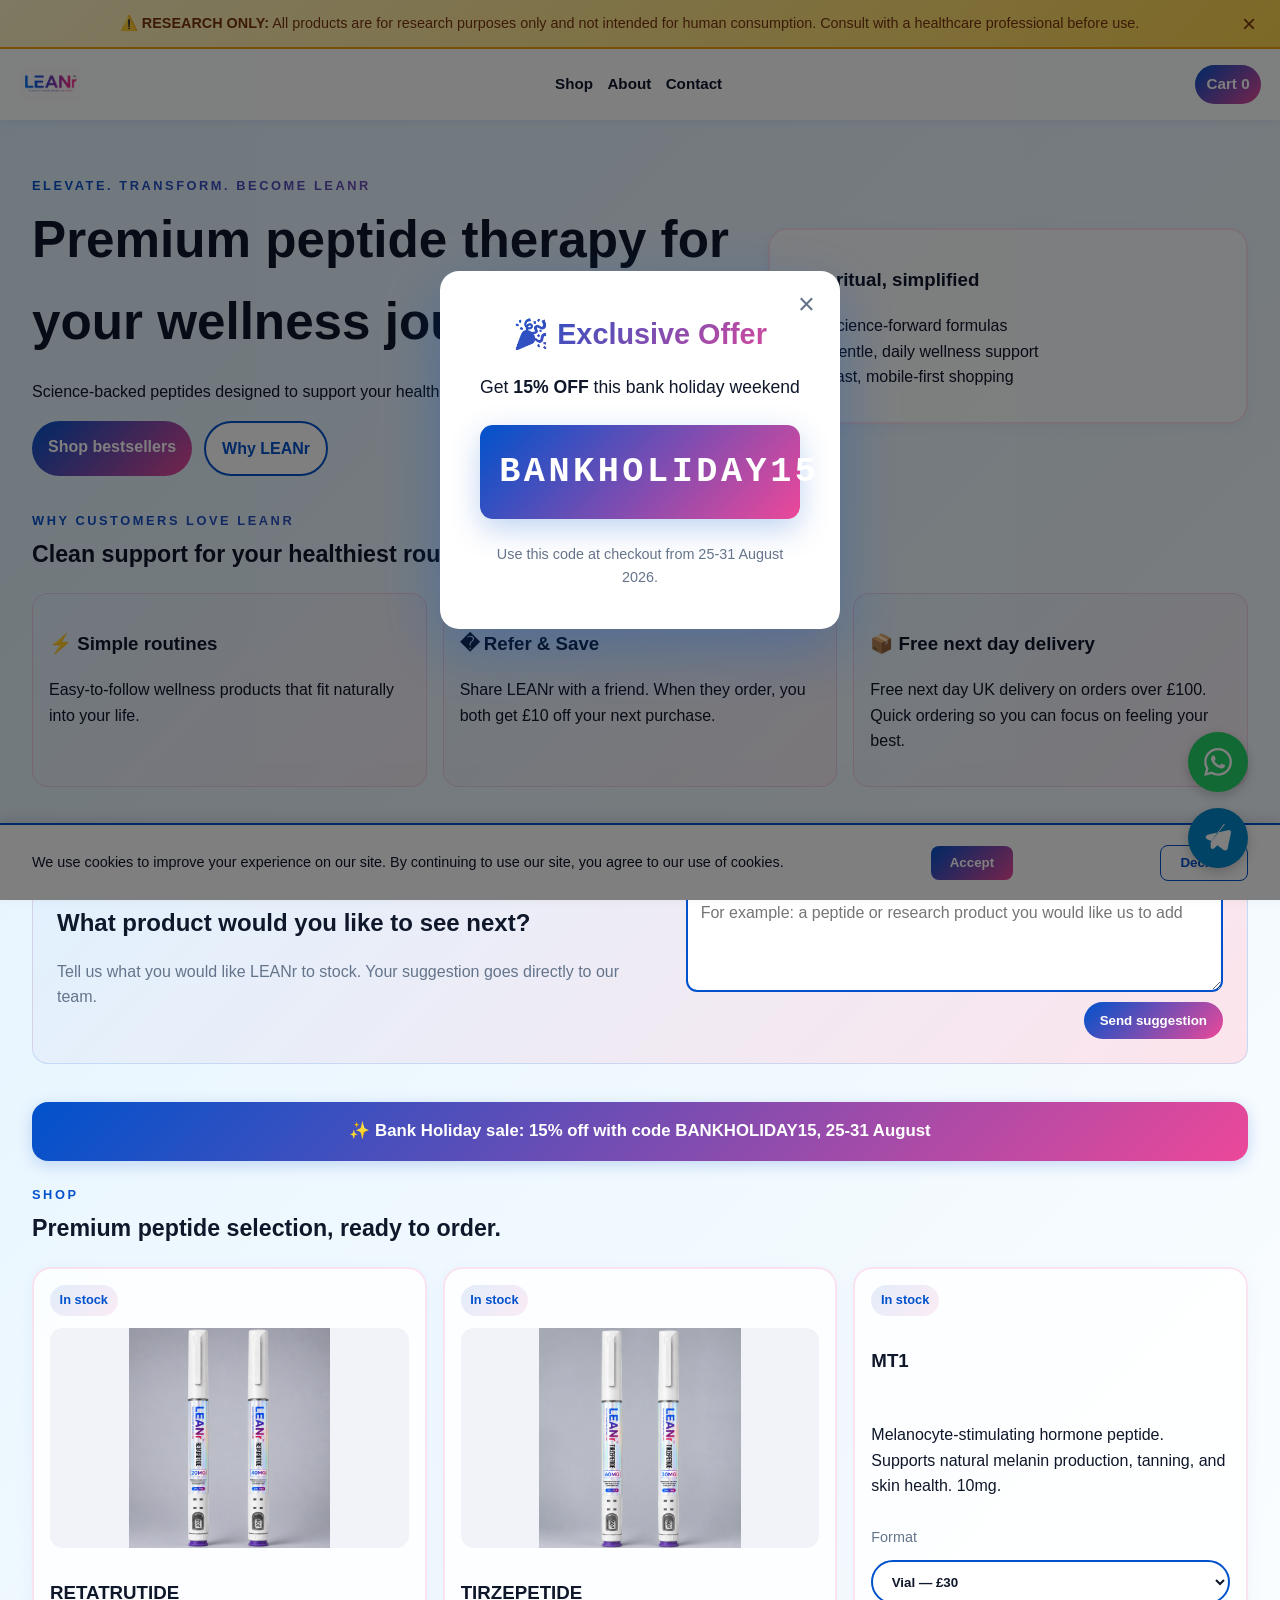
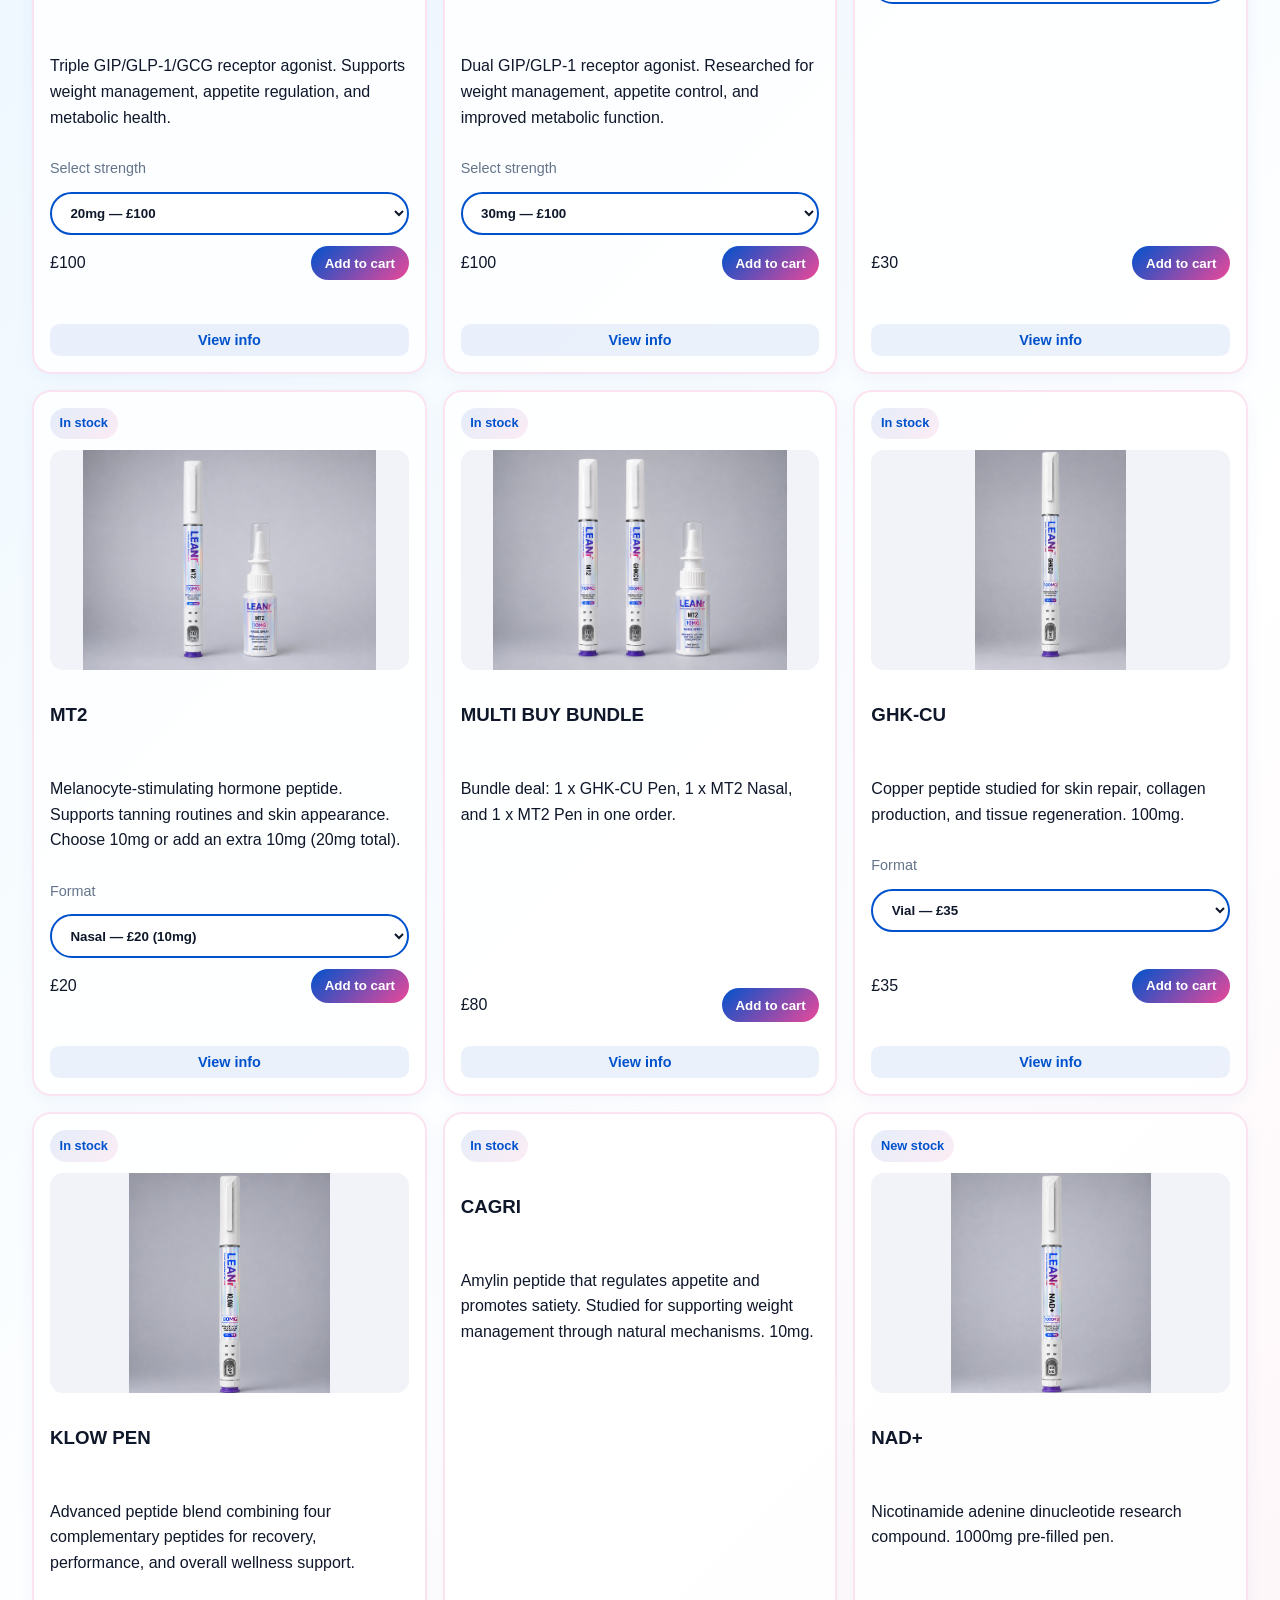
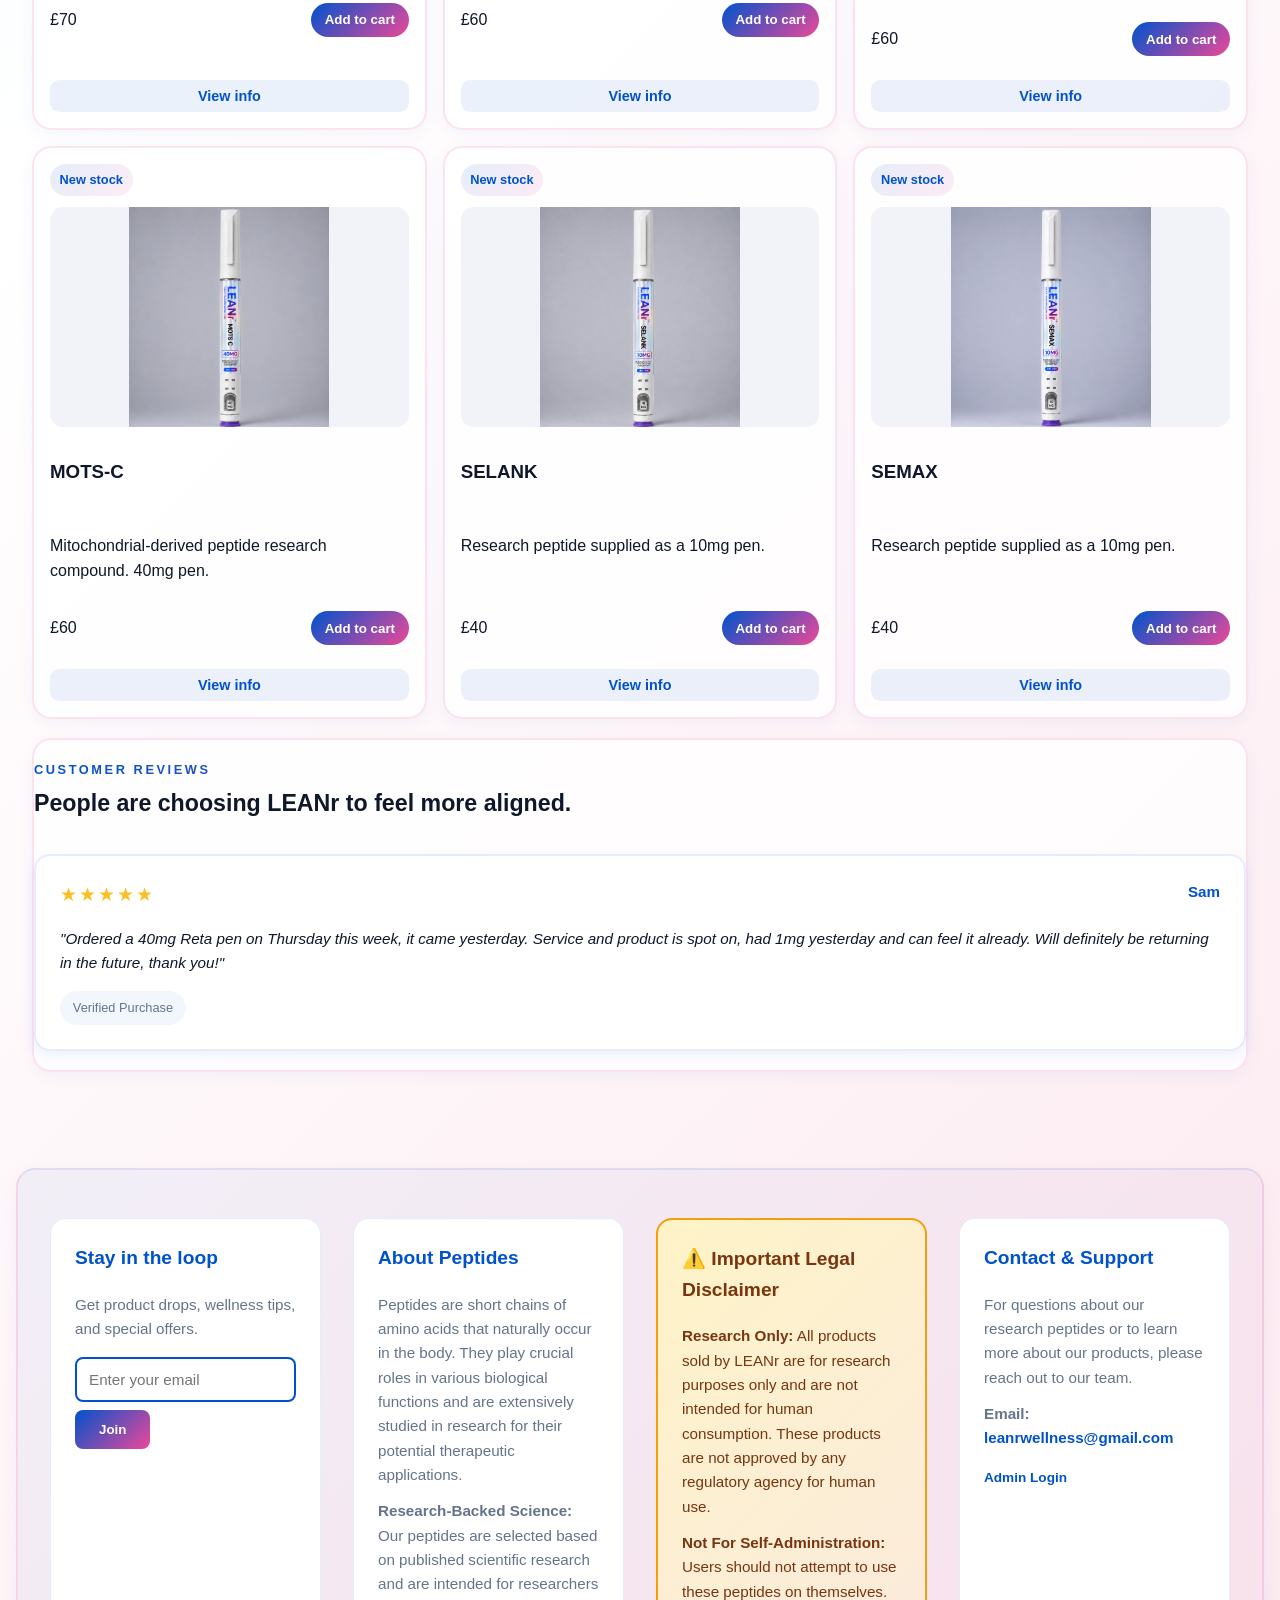
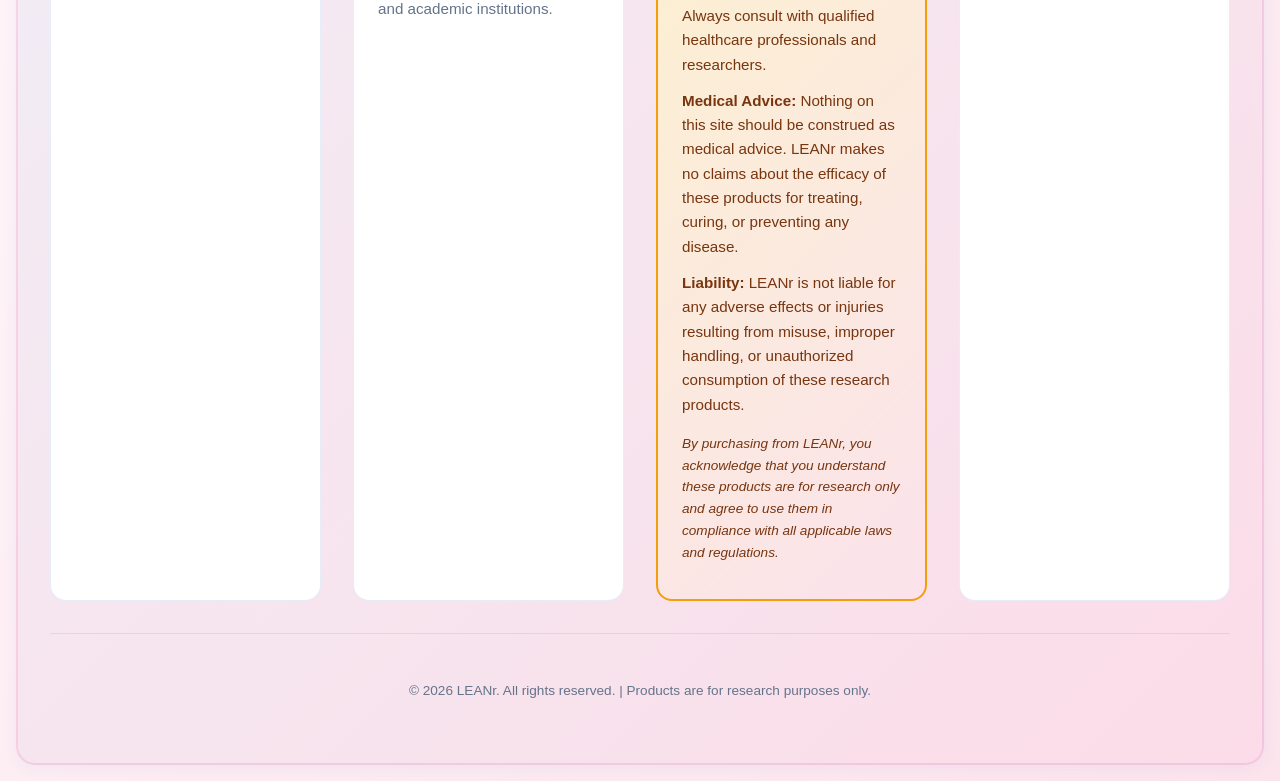
==== commit 6e2dcaf7: "Start bank holiday sale immediately" ====
--- a/index.html
+++ b/index.html
@@ -23,7 +23,7 @@
         <div class="popup-header">🎉 Exclusive Offer</div>
         <p class="popup-text">Get <strong>15% OFF</strong> this bank holiday weekend</p>
         <div class="discount-code-display">BANKHOLIDAY15</div>
-        <p class="popup-subtext">Use this code at checkout from 26-31 August 2026.</p>
+        <p class="popup-subtext">Use this code at checkout from 25-31 August 2026.</p>
       </div>
     </div>
 
@@ -101,7 +101,7 @@
 
       <section id="shop" class="section">
         <div class="delivery-banner">
-          <p>✨ Bank Holiday sale: 15% off with code BANKHOLIDAY15, 26-31 August</p>
+          <p>✨ Bank Holiday sale: 15% off with code BANKHOLIDAY15, 25-31 August</p>
         </div>
         <div class="section-heading">
           <p class="eyebrow">Shop</p>
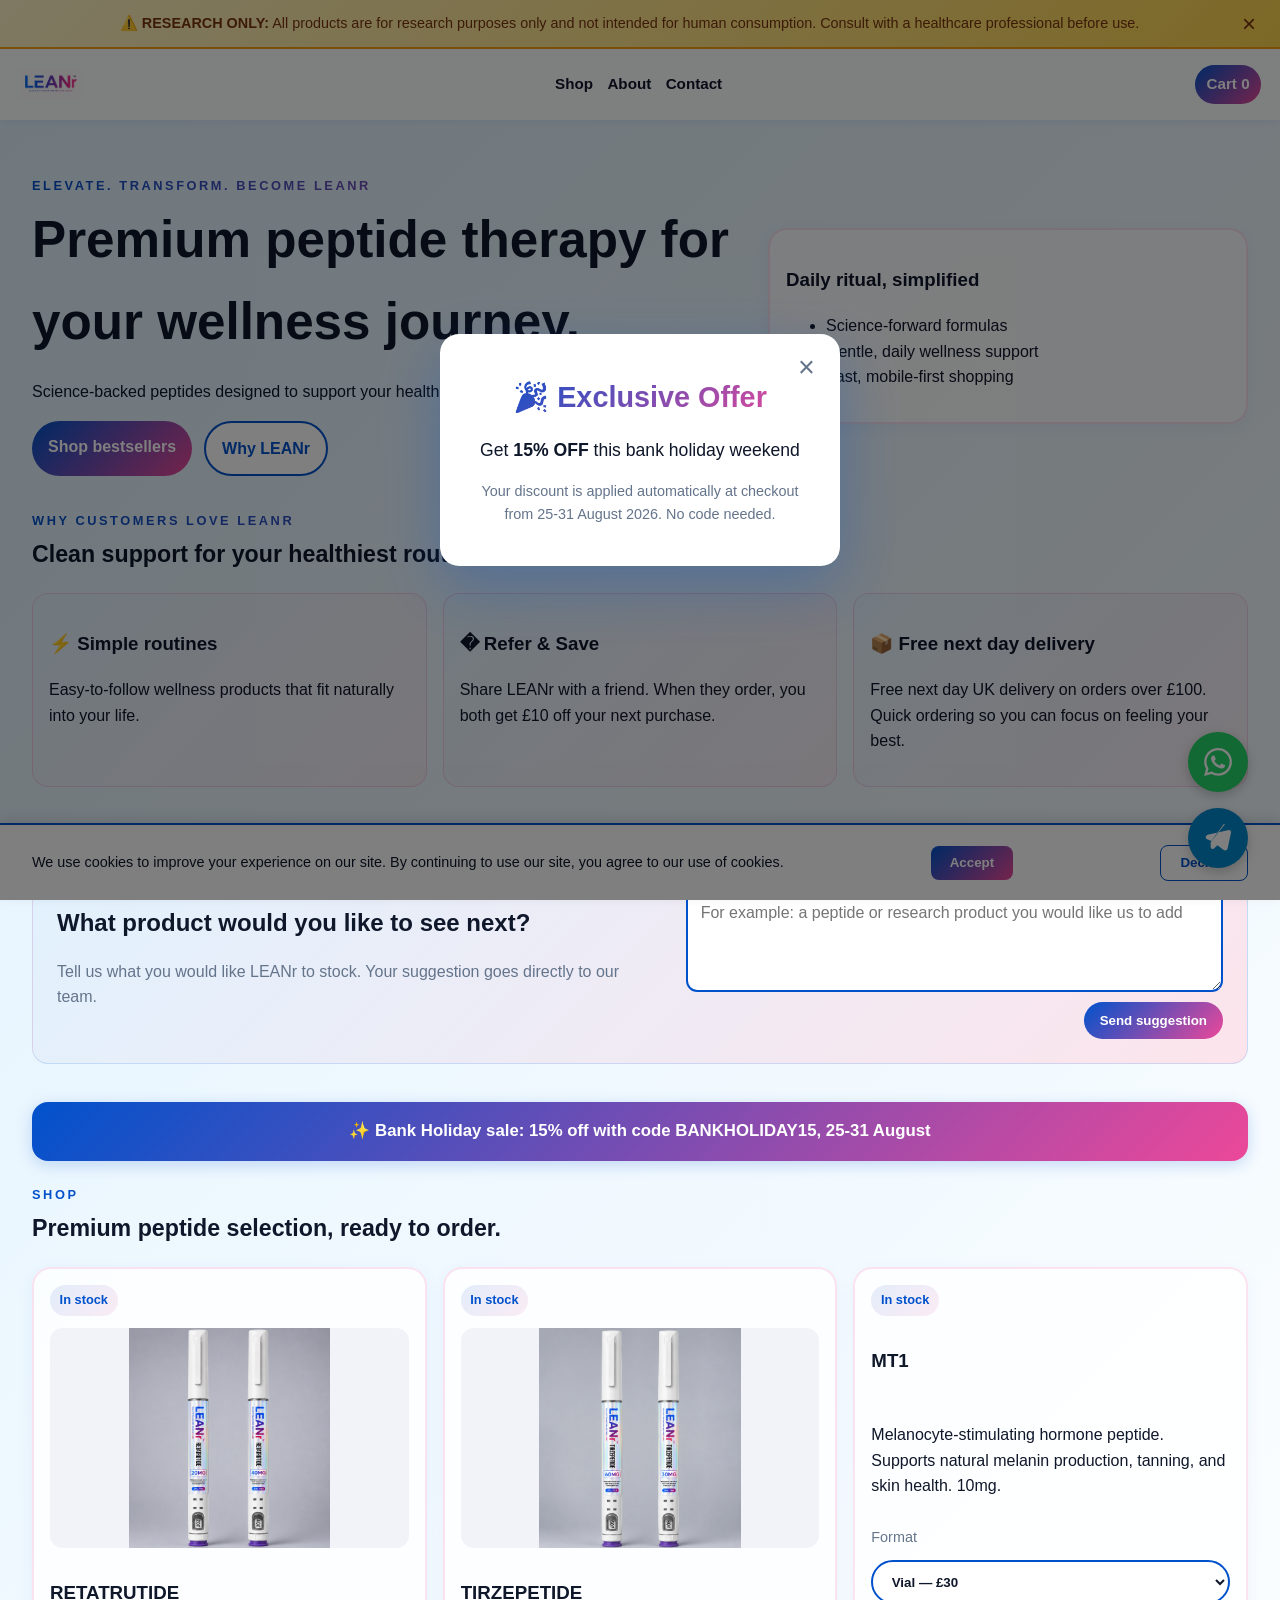
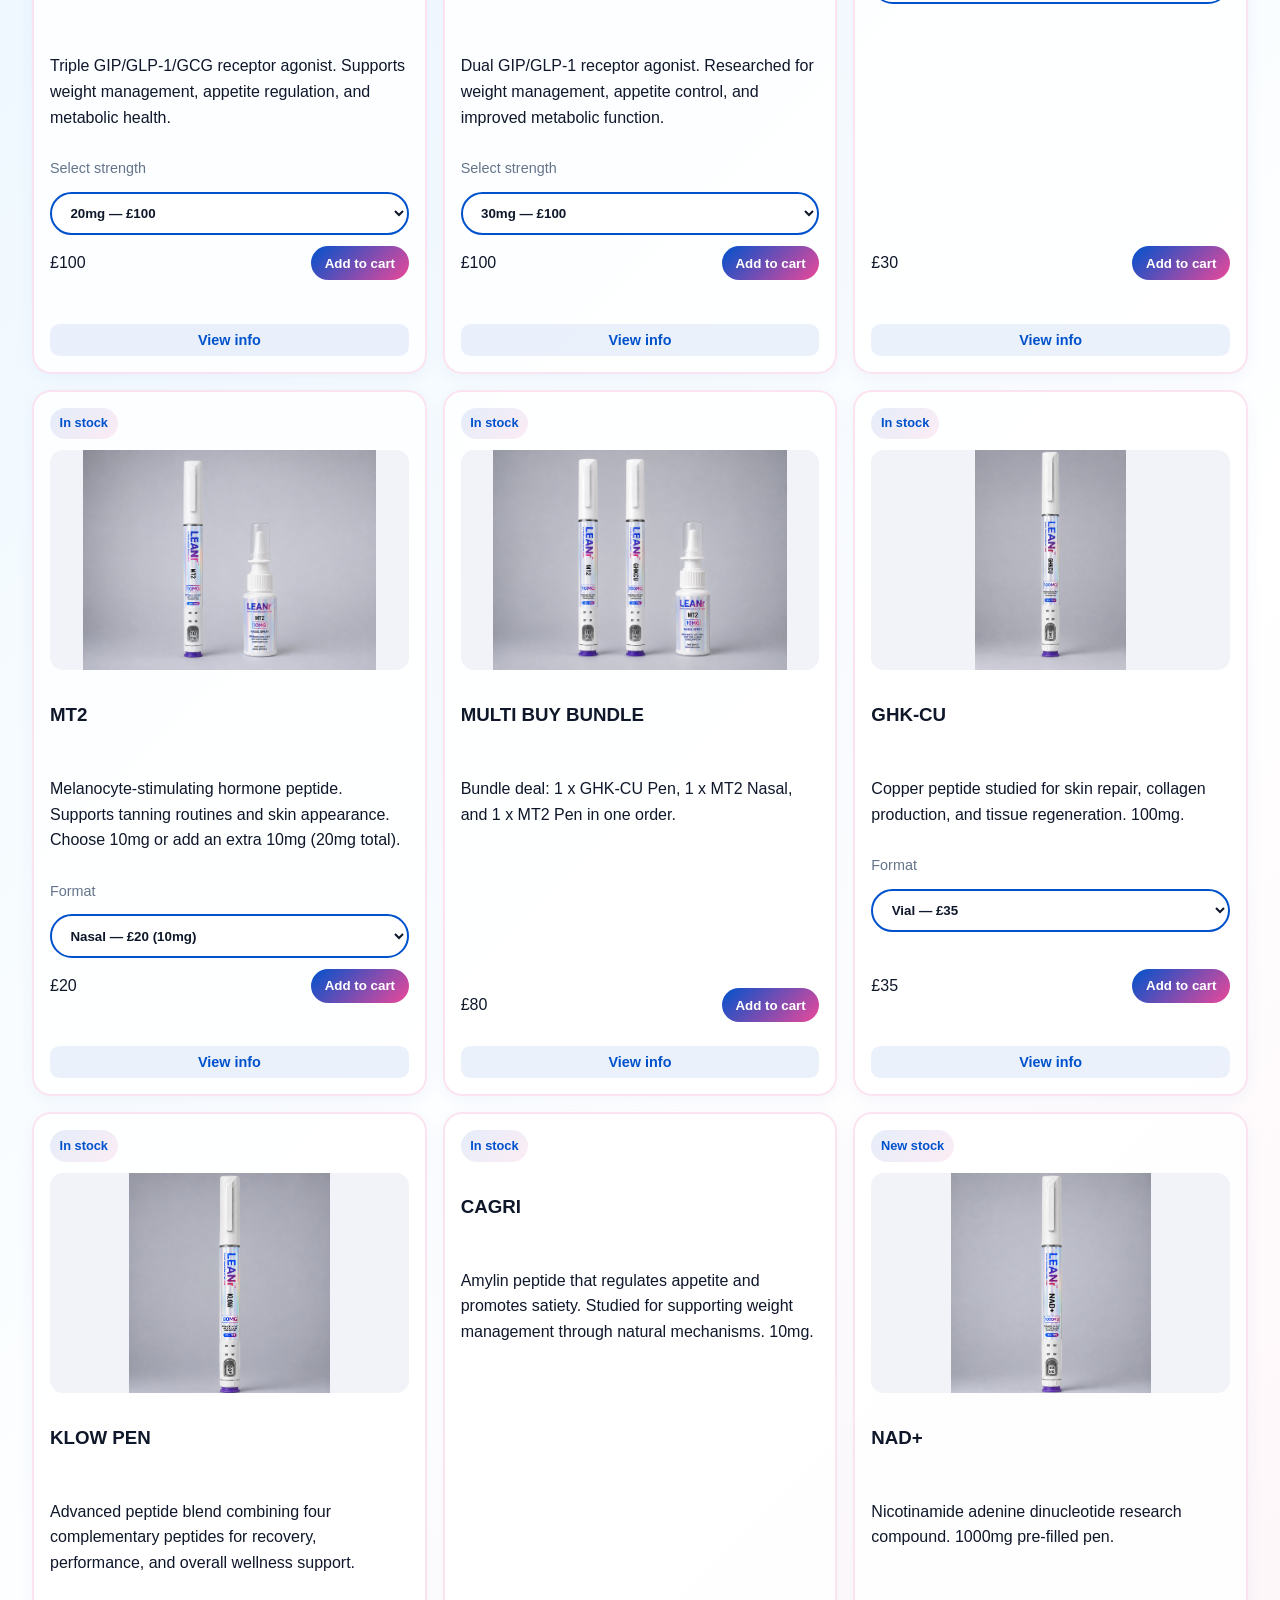
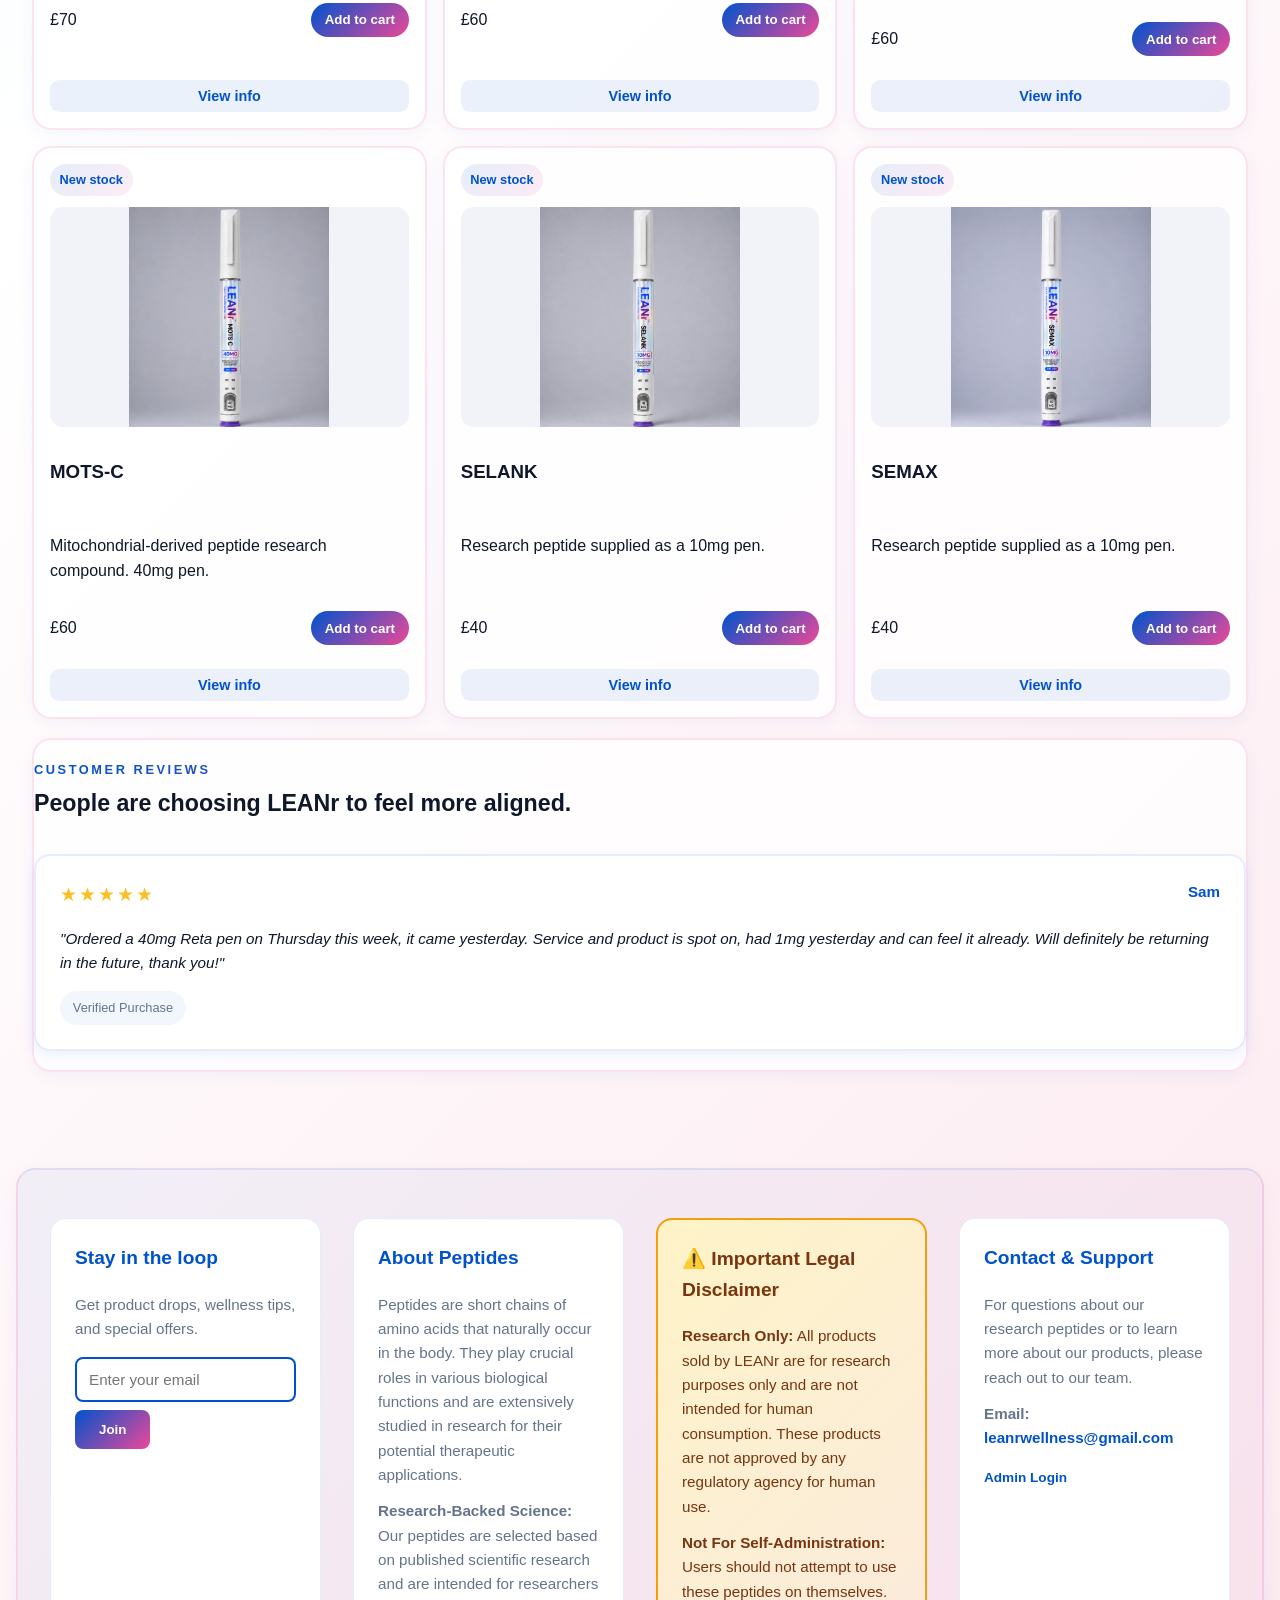
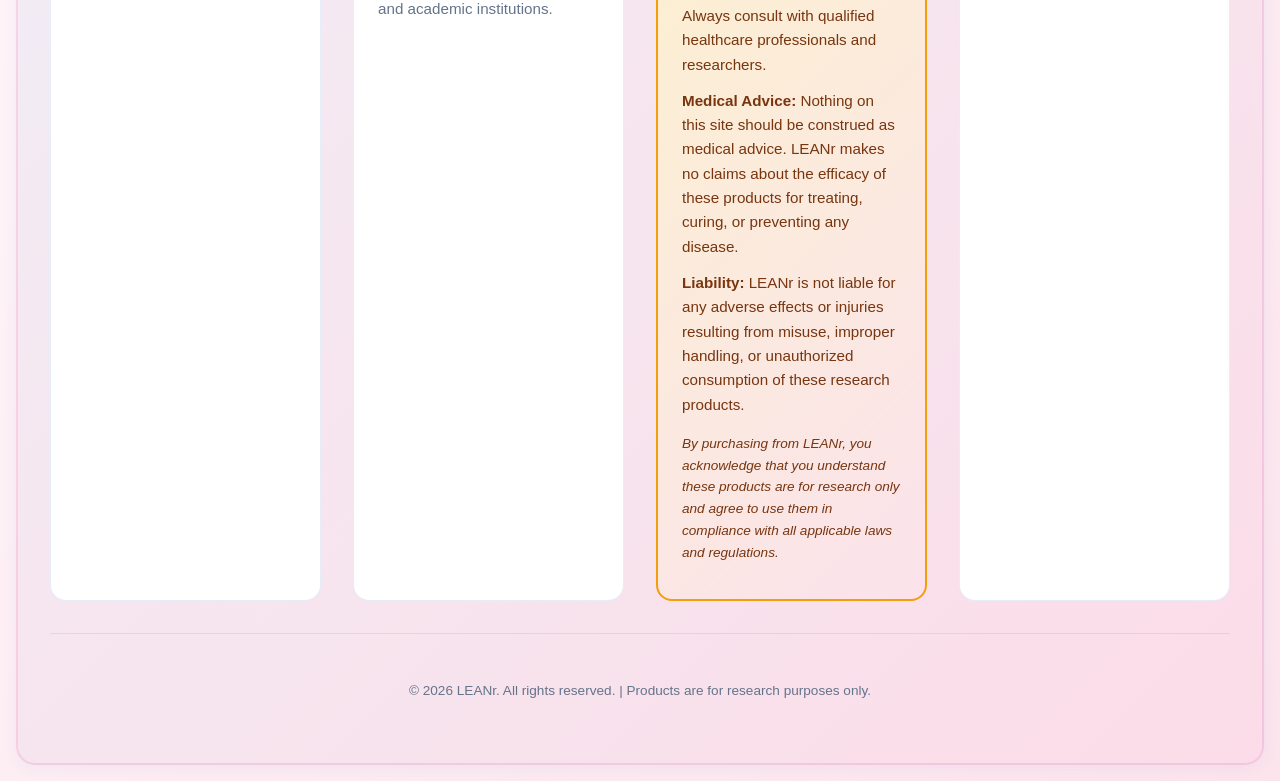
==== commit b5897b0b: "Apply bank holiday discount automatically" ====
--- a/index.html
+++ b/index.html
@@ -22,8 +22,7 @@
         <button class="popup-close" id="popup-close">&times;</button>
         <div class="popup-header">🎉 Exclusive Offer</div>
         <p class="popup-text">Get <strong>15% OFF</strong> this bank holiday weekend</p>
-        <div class="discount-code-display">BANKHOLIDAY15</div>
-        <p class="popup-subtext">Use this code at checkout from 25-31 August 2026.</p>
+        <p class="popup-subtext">Your discount is applied automatically at checkout from 25-31 August 2026. No code needed.</p>
       </div>
     </div>
 
@@ -253,7 +252,7 @@
             <h3>MOTS-C</h3>
             <p>Mitochondrial-derived peptide research compound. 40mg pen.</p>
             <div class="product-meta">
-              <span>£60</span>
+              <span class="product-price" data-price="60">£60</span>
               <button class="add-btn">Add to cart</button>
             </div>
             <button class="view-info-btn">View info</button>
@@ -779,25 +778,61 @@
     <div id="modal-nad" class="modal">
       <div class="modal-content">
         <button class="modal-close">&times;</button>
-        <div class="modal-poster"><h2>NAD+</h2><p class="subtitle">1000mg Research Pen</p><p>NAD+ research compound supplied as a 1000mg pen. For research and educational use only. Not for human consumption.</p></div>
+        <div class="modal-poster">
+          <h2>NAD+</h2>
+          <p class="subtitle">1000mg Research Pen</p>
+          <div class="info-row">
+            <div class="info-box"><h4>About NAD+</h4><p>NAD+ is a naturally occurring coenzyme involved in cellular energy metabolism and redox processes. It is studied in connection with mitochondrial and cellular biology.</p></div>
+            <div class="info-box"><h4>Product Details</h4><ul><li><strong>Strength:</strong> 1000mg</li><li><strong>Format:</strong> Pre-filled pen</li><li><strong>Price:</strong> £60</li></ul></div>
+          </div>
+          <div class="info-box"><h4>Research Notes</h4><p>Research commonly examines NAD+ availability, energy pathways, cellular ageing processes, and metabolic signalling. Results from laboratory or preclinical studies should not be treated as proven human benefits.</p></div>
+          <p><strong>Research use only:</strong> Not for human consumption or self-administration. Store and handle according to the product label and applicable regulations.</p>
+        </div>
       </div>
     </div>
     <div id="modal-mots-c" class="modal">
       <div class="modal-content">
         <button class="modal-close">&times;</button>
-        <div class="modal-poster"><h2>MOTS-C</h2><p class="subtitle">40mg Research Pen</p><p>MOTS-C research peptide supplied as a 40mg pen. For research and educational use only. Not for human consumption.</p></div>
+        <div class="modal-poster">
+          <h2>MOTS-C</h2>
+          <p class="subtitle">40mg Research Pen</p>
+          <div class="info-row">
+            <div class="info-box"><h4>About MOTS-C</h4><p>MOTS-C is a mitochondria-derived peptide studied for its relationship with cellular energy regulation and metabolic signalling.</p></div>
+            <div class="info-box"><h4>Product Details</h4><ul><li><strong>Strength:</strong> 40mg</li><li><strong>Format:</strong> Pre-filled pen</li><li><strong>Price:</strong> £60</li></ul></div>
+          </div>
+          <div class="info-box"><h4>Research Notes</h4><p>Preclinical research has explored MOTS-C in areas including exercise biology, glucose handling, mitochondrial function, and stress-response pathways. These findings do not establish safety or effectiveness for people.</p></div>
+          <p><strong>Research use only:</strong> Not for human consumption or self-administration. Store and handle according to the product label and applicable regulations.</p>
+        </div>
       </div>
     </div>
     <div id="modal-selank" class="modal">
       <div class="modal-content">
         <button class="modal-close">&times;</button>
-        <div class="modal-poster"><h2>SELANK</h2><p class="subtitle">10mg Research Pen</p><p>SELANK research peptide supplied as a 10mg pen. For research and educational use only. Not for human consumption.</p></div>
+        <div class="modal-poster">
+          <h2>SELANK</h2>
+          <p class="subtitle">10mg Research Pen</p>
+          <div class="info-row">
+            <div class="info-box"><h4>About Selank</h4><p>Selank is a synthetic peptide analogue studied in laboratory research focused on neurobiology, signalling pathways, and stress-response systems.</p></div>
+            <div class="info-box"><h4>Product Details</h4><ul><li><strong>Strength:</strong> 10mg</li><li><strong>Format:</strong> Pre-filled pen</li><li><strong>Price:</strong> £40</li></ul></div>
+          </div>
+          <div class="info-box"><h4>Research Notes</h4><p>Studies have investigated Selank in experimental models of cognitive, immune, and anxiety-related pathways. Evidence is limited and does not support claims for human treatment.</p></div>
+          <p><strong>Research use only:</strong> Not for human consumption or self-administration. Store and handle according to the product label and applicable regulations.</p>
+        </div>
       </div>
     </div>
     <div id="modal-semax" class="modal">
       <div class="modal-content">
         <button class="modal-close">&times;</button>
-        <div class="modal-poster"><h2>SEMAX</h2><p class="subtitle">10mg Research Pen</p><p>SEMAX research peptide supplied as a 10mg pen. For research and educational use only. Not for human consumption.</p></div>
+        <div class="modal-poster">
+          <h2>SEMAX</h2>
+          <p class="subtitle">10mg Research Pen</p>
+          <div class="info-row">
+            <div class="info-box"><h4>About Semax</h4><p>Semax is a synthetic peptide studied in experimental neurobiology and cellular signalling research.</p></div>
+            <div class="info-box"><h4>Product Details</h4><ul><li><strong>Strength:</strong> 10mg</li><li><strong>Format:</strong> Pre-filled pen</li><li><strong>Price:</strong> £40</li></ul></div>
+          </div>
+          <div class="info-box"><h4>Research Notes</h4><p>Laboratory studies have examined Semax in relation to neuroprotective, inflammatory, and cognitive signalling pathways. Experimental findings are not evidence of safety or effectiveness for people.</p></div>
+          <p><strong>Research use only:</strong> Not for human consumption or self-administration. Store and handle according to the product label and applicable regulations.</p>
+        </div>
       </div>
     </div>
 
@@ -820,6 +855,6 @@
       </div>
     </div>
 
-    <script src="script.js?v=3"></script>
+    <script src="script.js?v=4"></script>
   </body>
 </html>
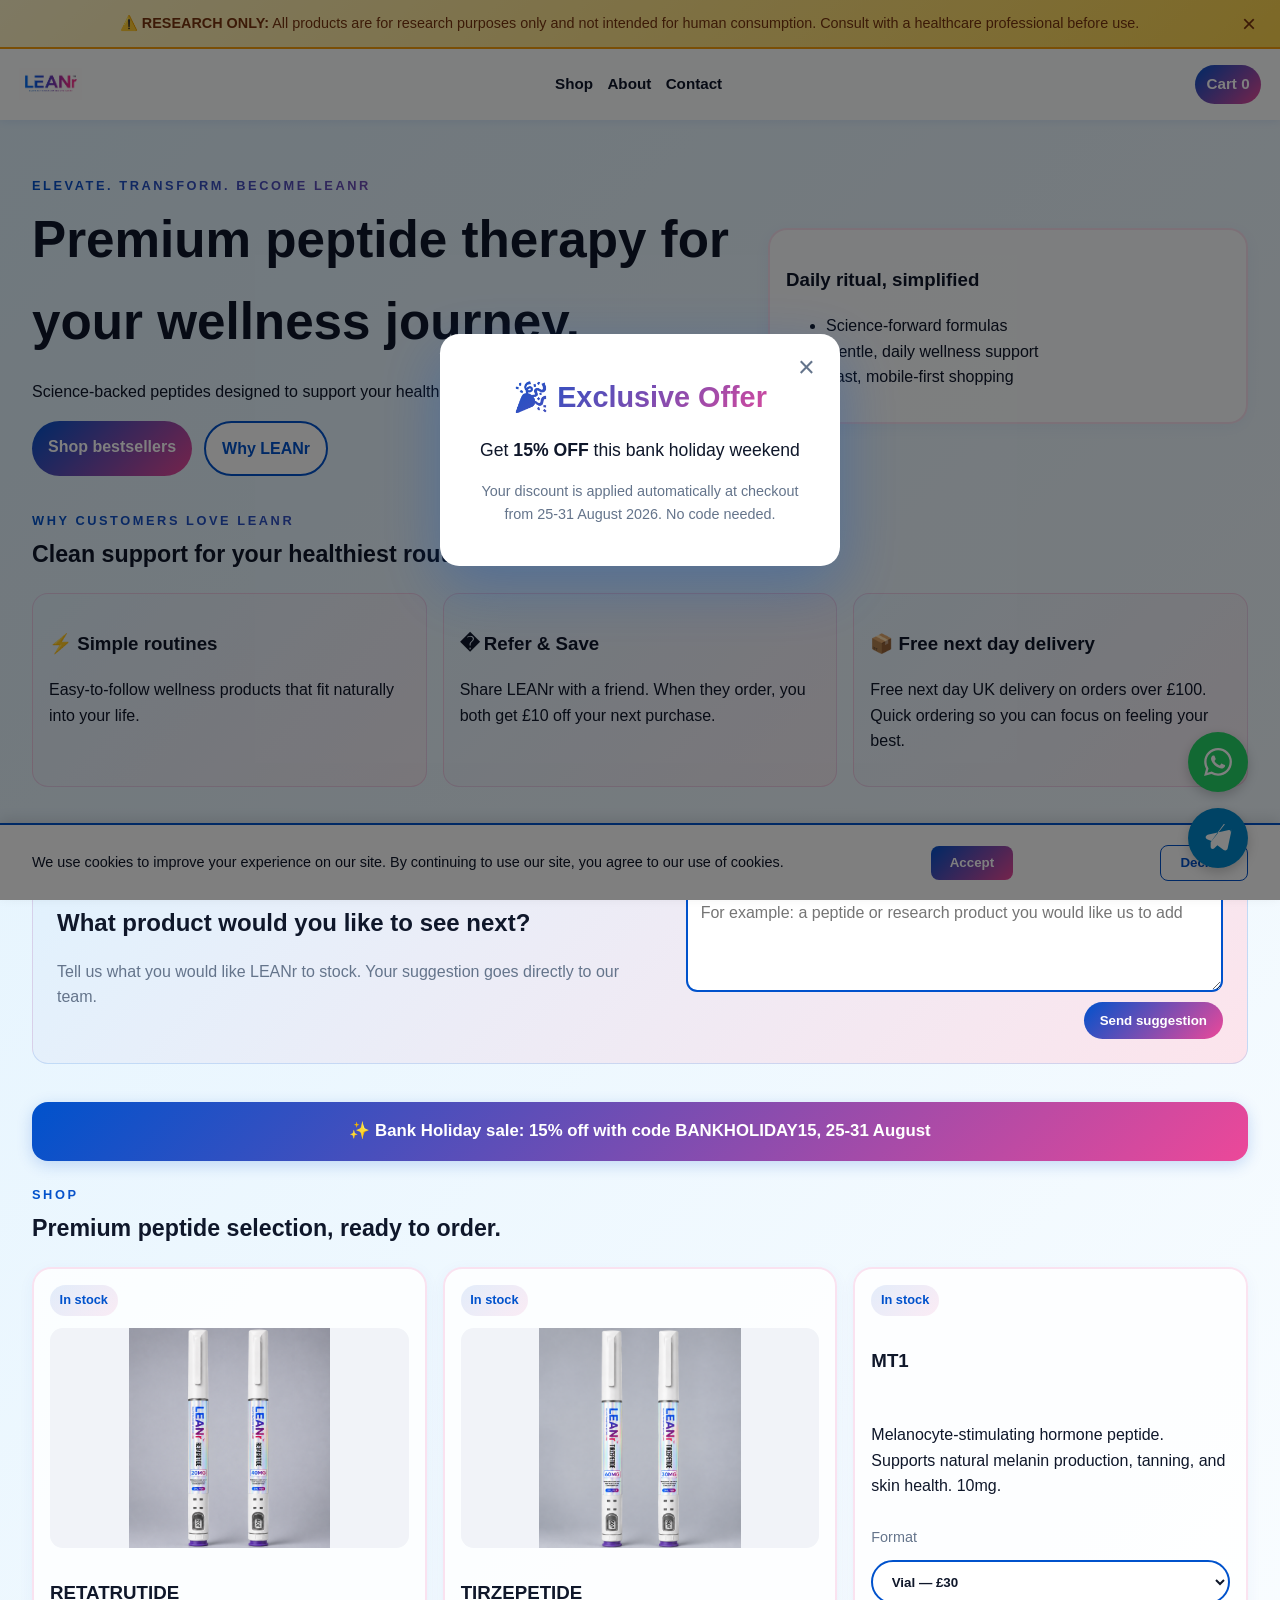
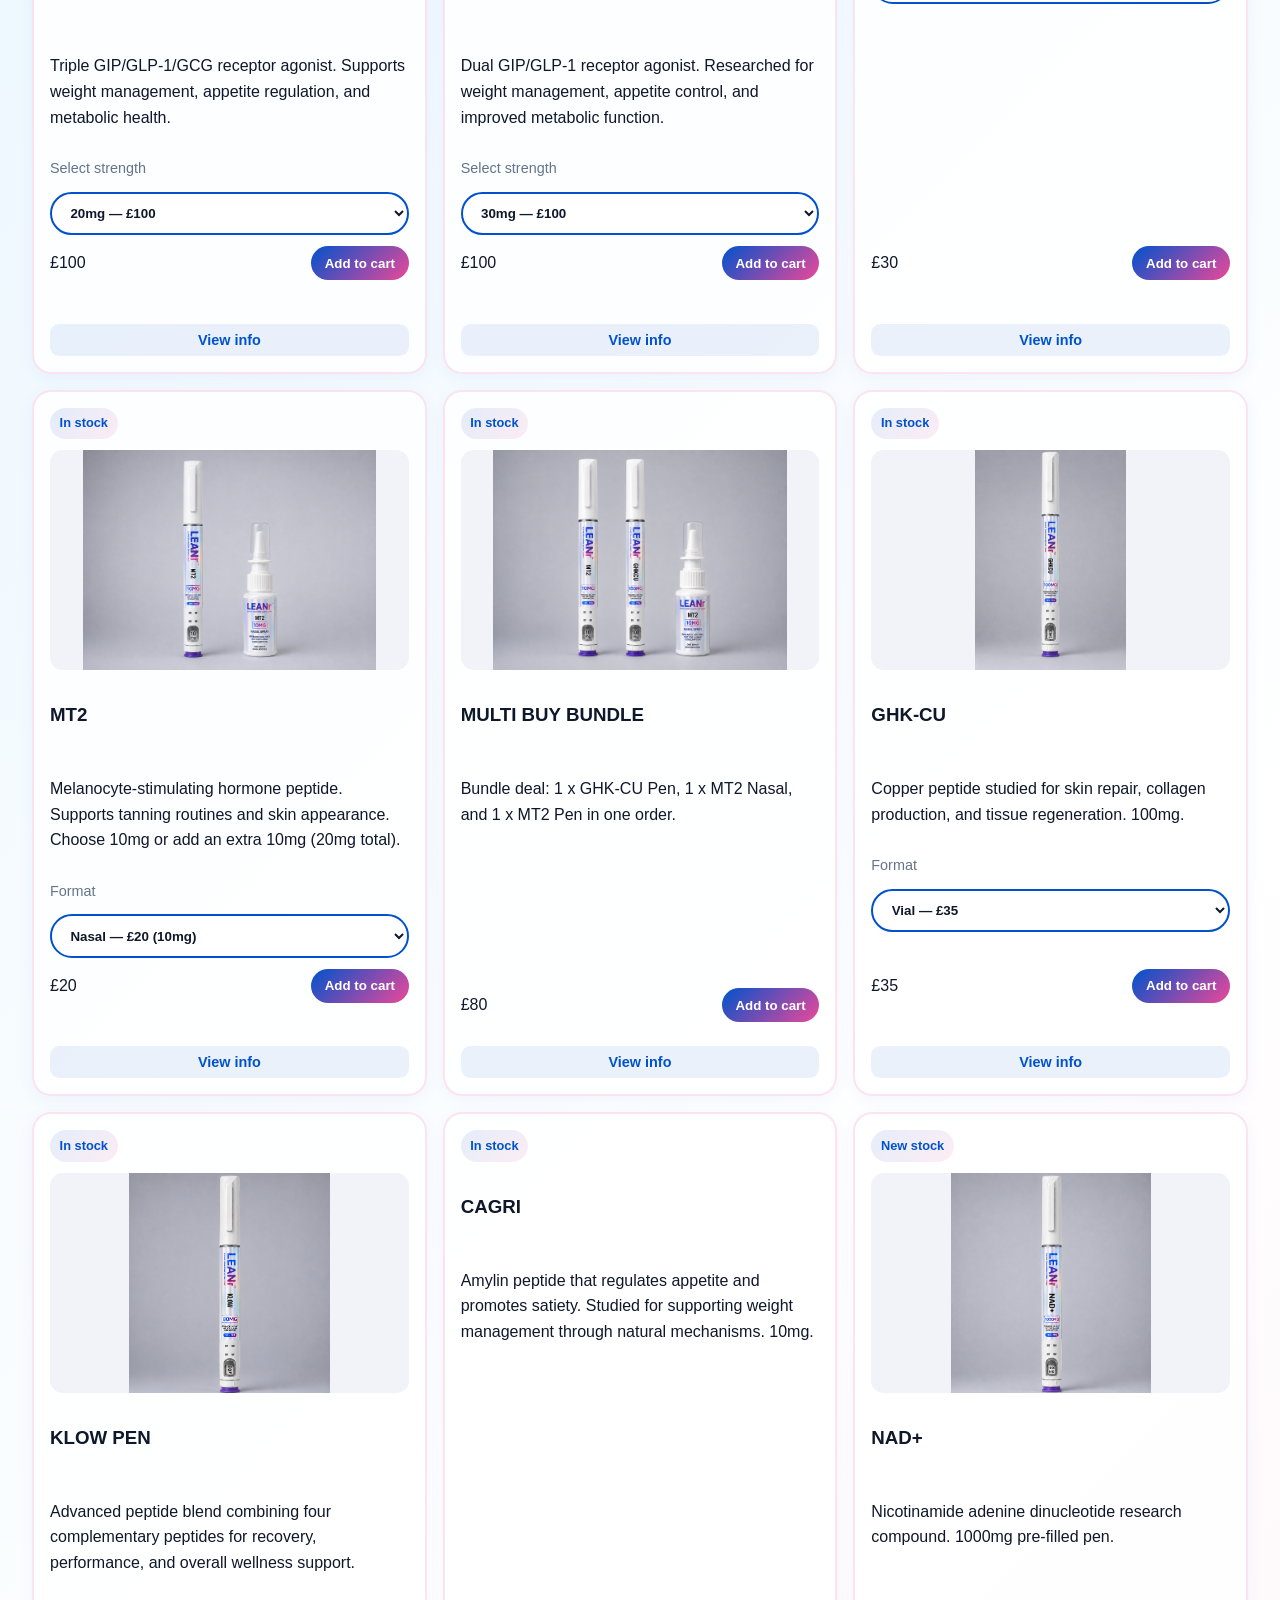
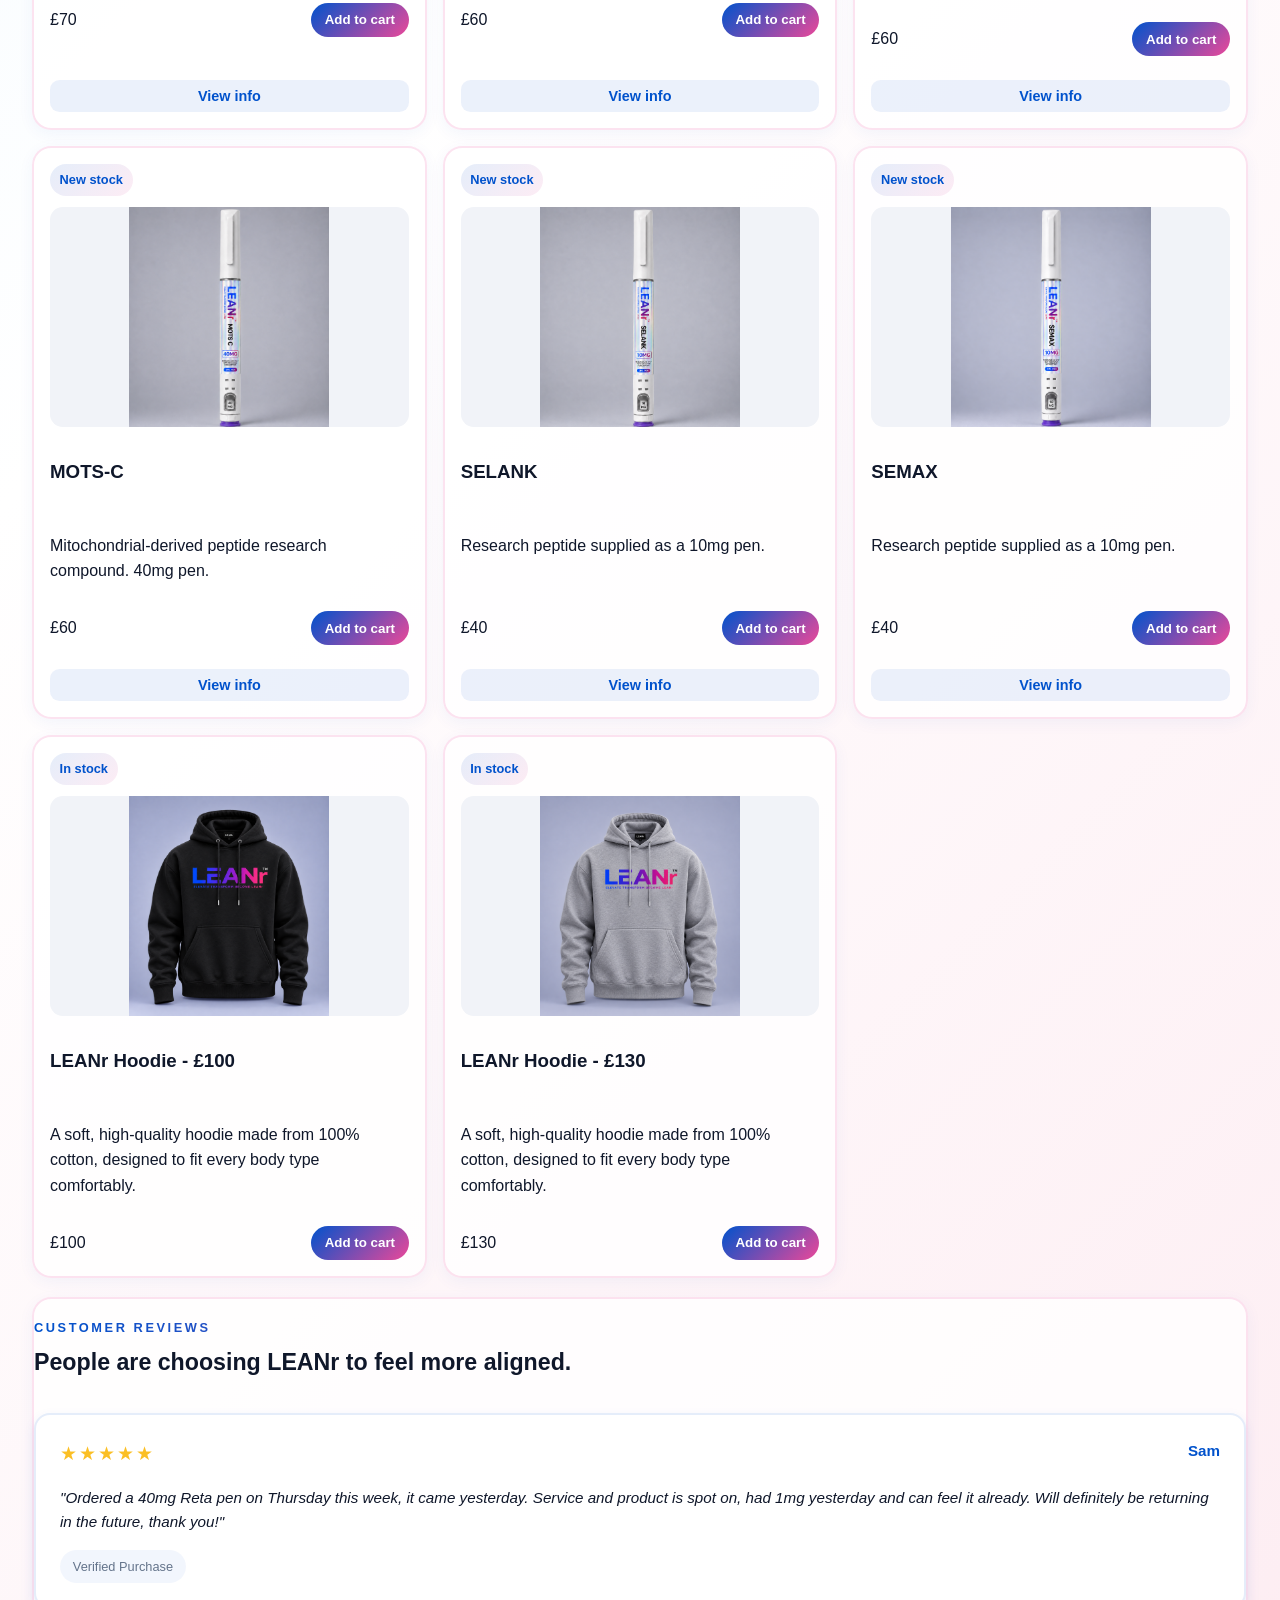
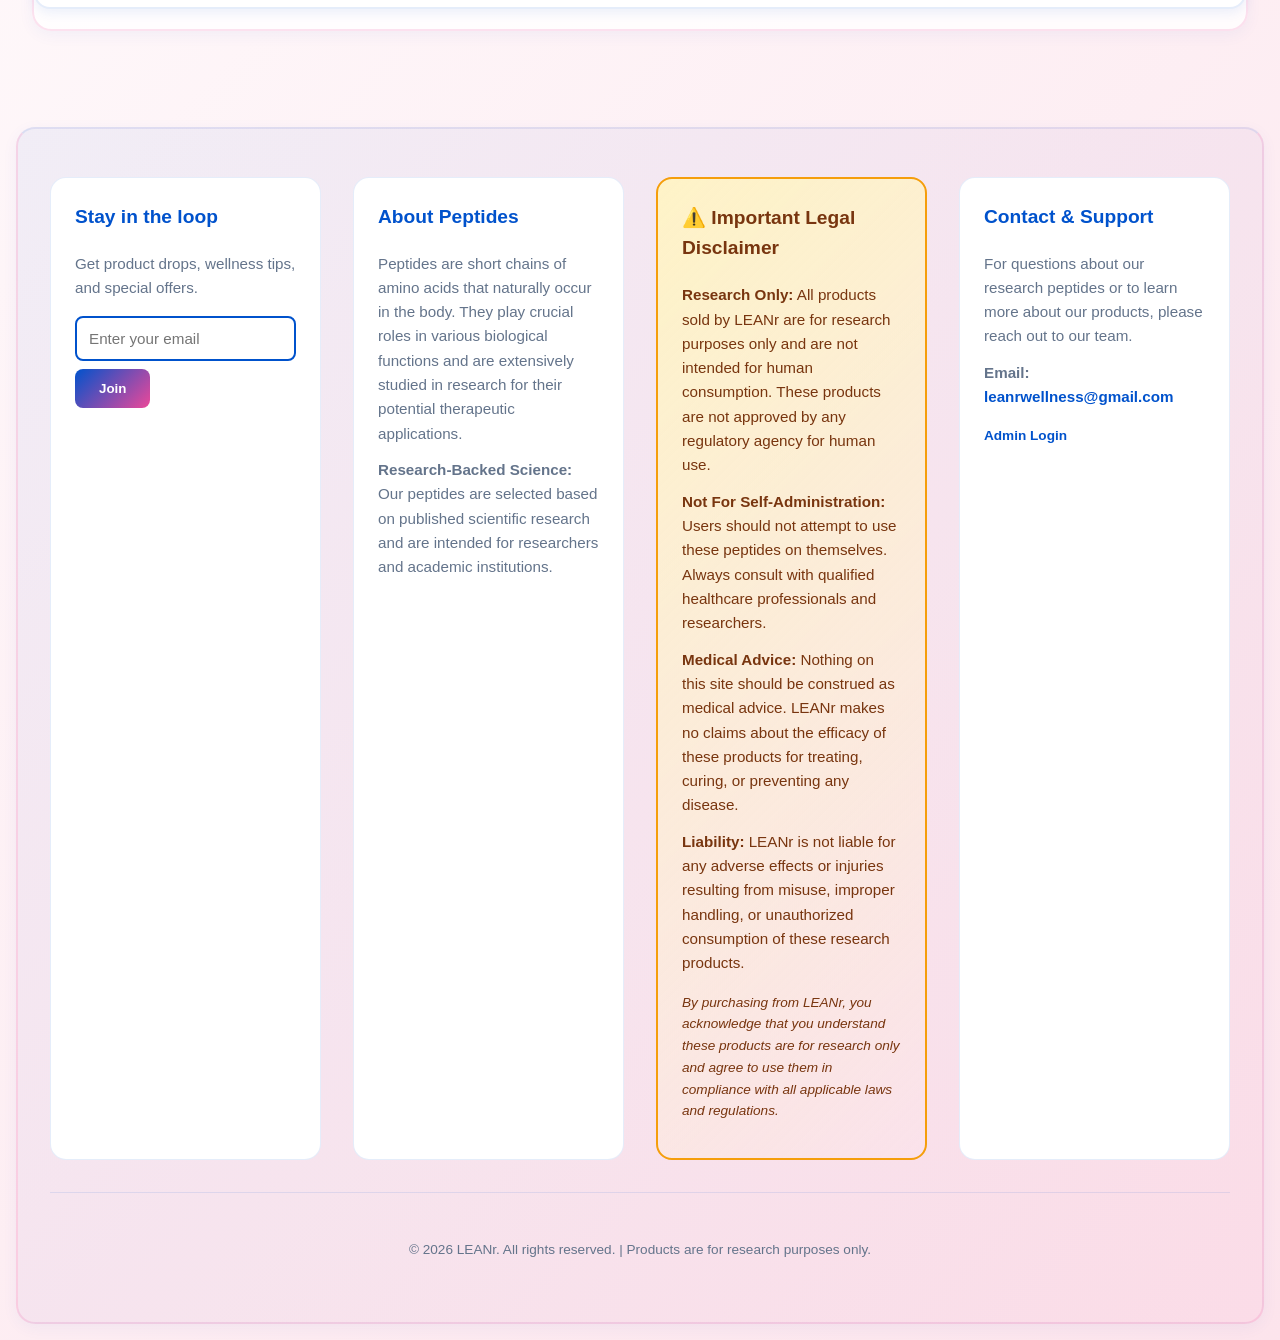
==== commit 95e39997: "Add hoodie products and order notes" ====
--- a/index.html
+++ b/index.html
@@ -280,6 +280,28 @@
               <button class="add-btn">Add to cart</button>
             </div>
             <button class="view-info-btn">View info</button>
+          </article>
+
+          <article class="product-card" data-product="LEANr Hoodie - £100">
+            <span class="product-badge">In stock</span>
+            <img class="product-image" src="hoodie 100.png" alt="Black LEANr hoodie">
+            <h3>LEANr Hoodie - £100</h3>
+            <p>A soft, high-quality hoodie made from 100% cotton, designed to fit every body type comfortably.</p>
+            <div class="product-meta">
+              <span class="product-price" data-price="100">£100</span>
+              <button class="add-btn">Add to cart</button>
+            </div>
+          </article>
+
+          <article class="product-card" data-product="LEANr Hoodie - £130">
+            <span class="product-badge">In stock</span>
+            <img class="product-image" src="hoodie 130.png" alt="Grey LEANr hoodie">
+            <h3>LEANr Hoodie - £130</h3>
+            <p>A soft, high-quality hoodie made from 100% cotton, designed to fit every body type comfortably.</p>
+            <div class="product-meta">
+              <span class="product-price" data-price="130">£130</span>
+              <button class="add-btn">Add to cart</button>
+            </div>
           </article>
         </div>
       </section>
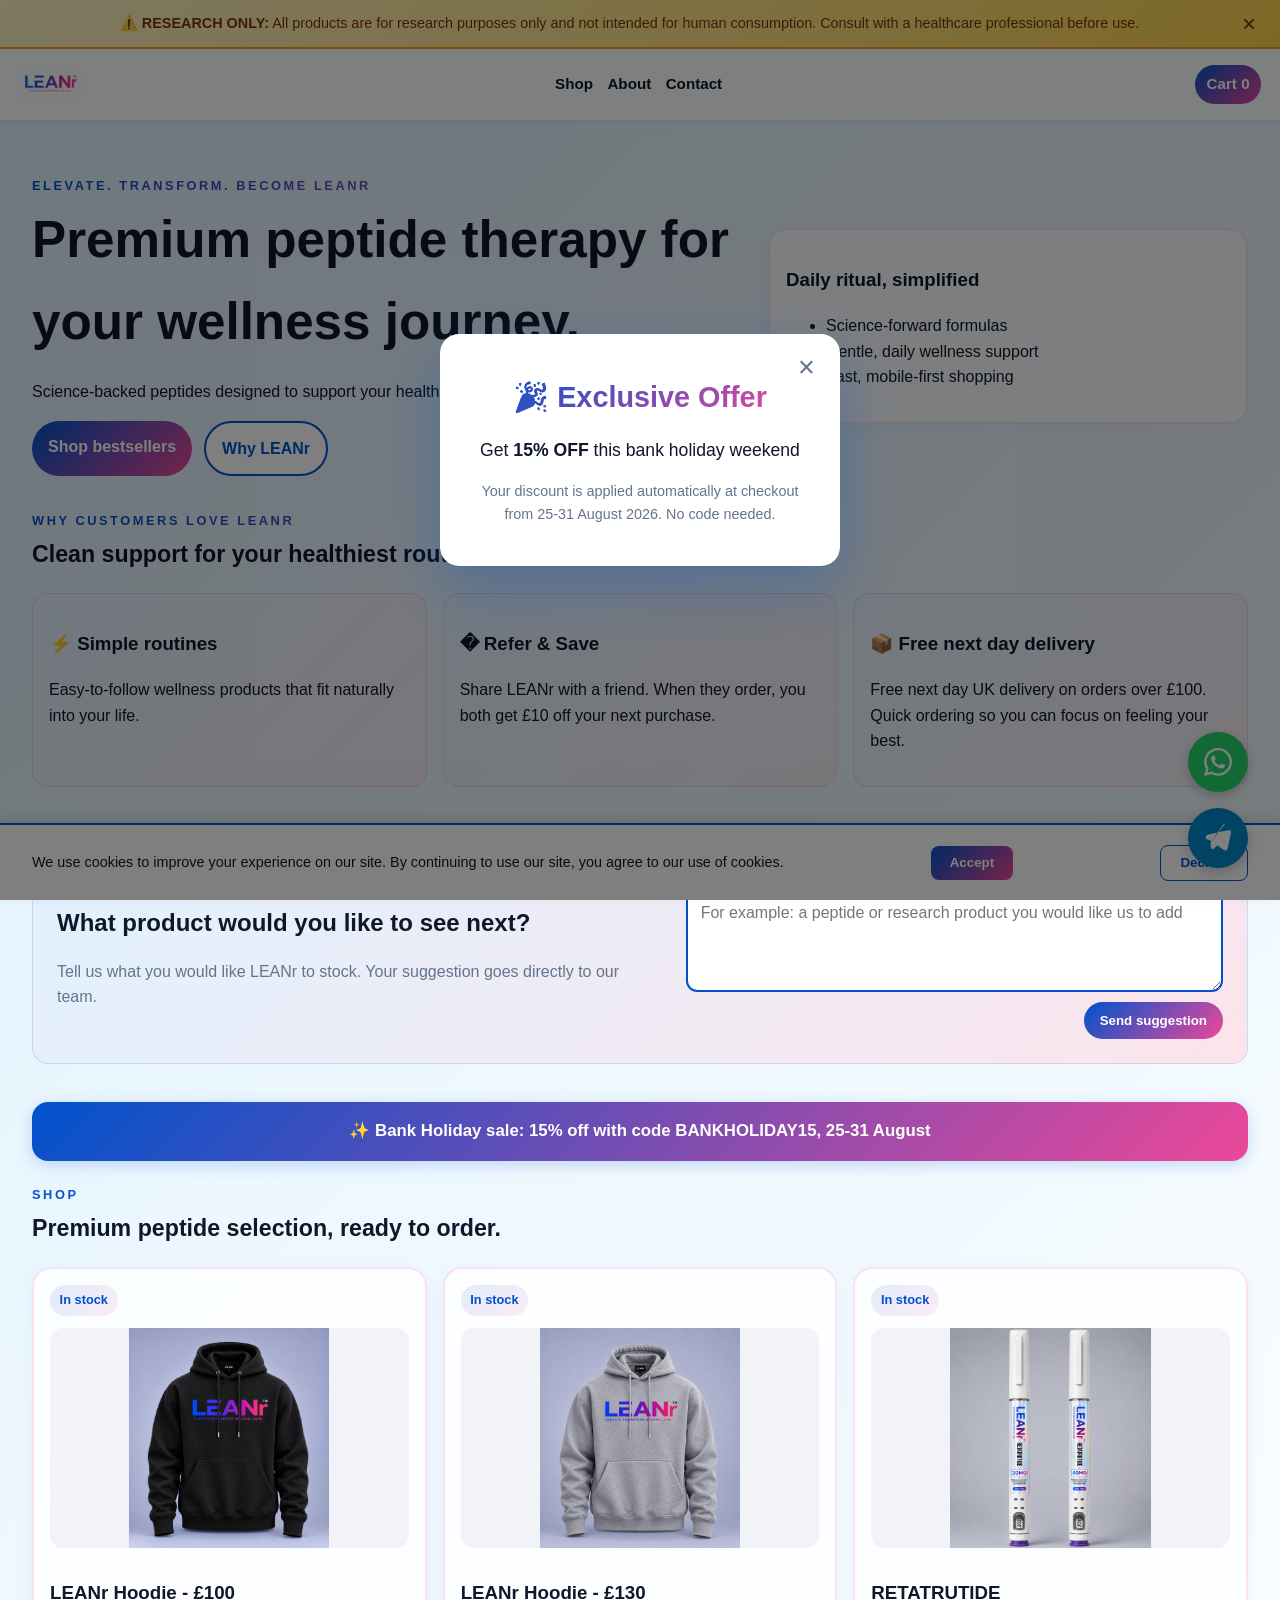
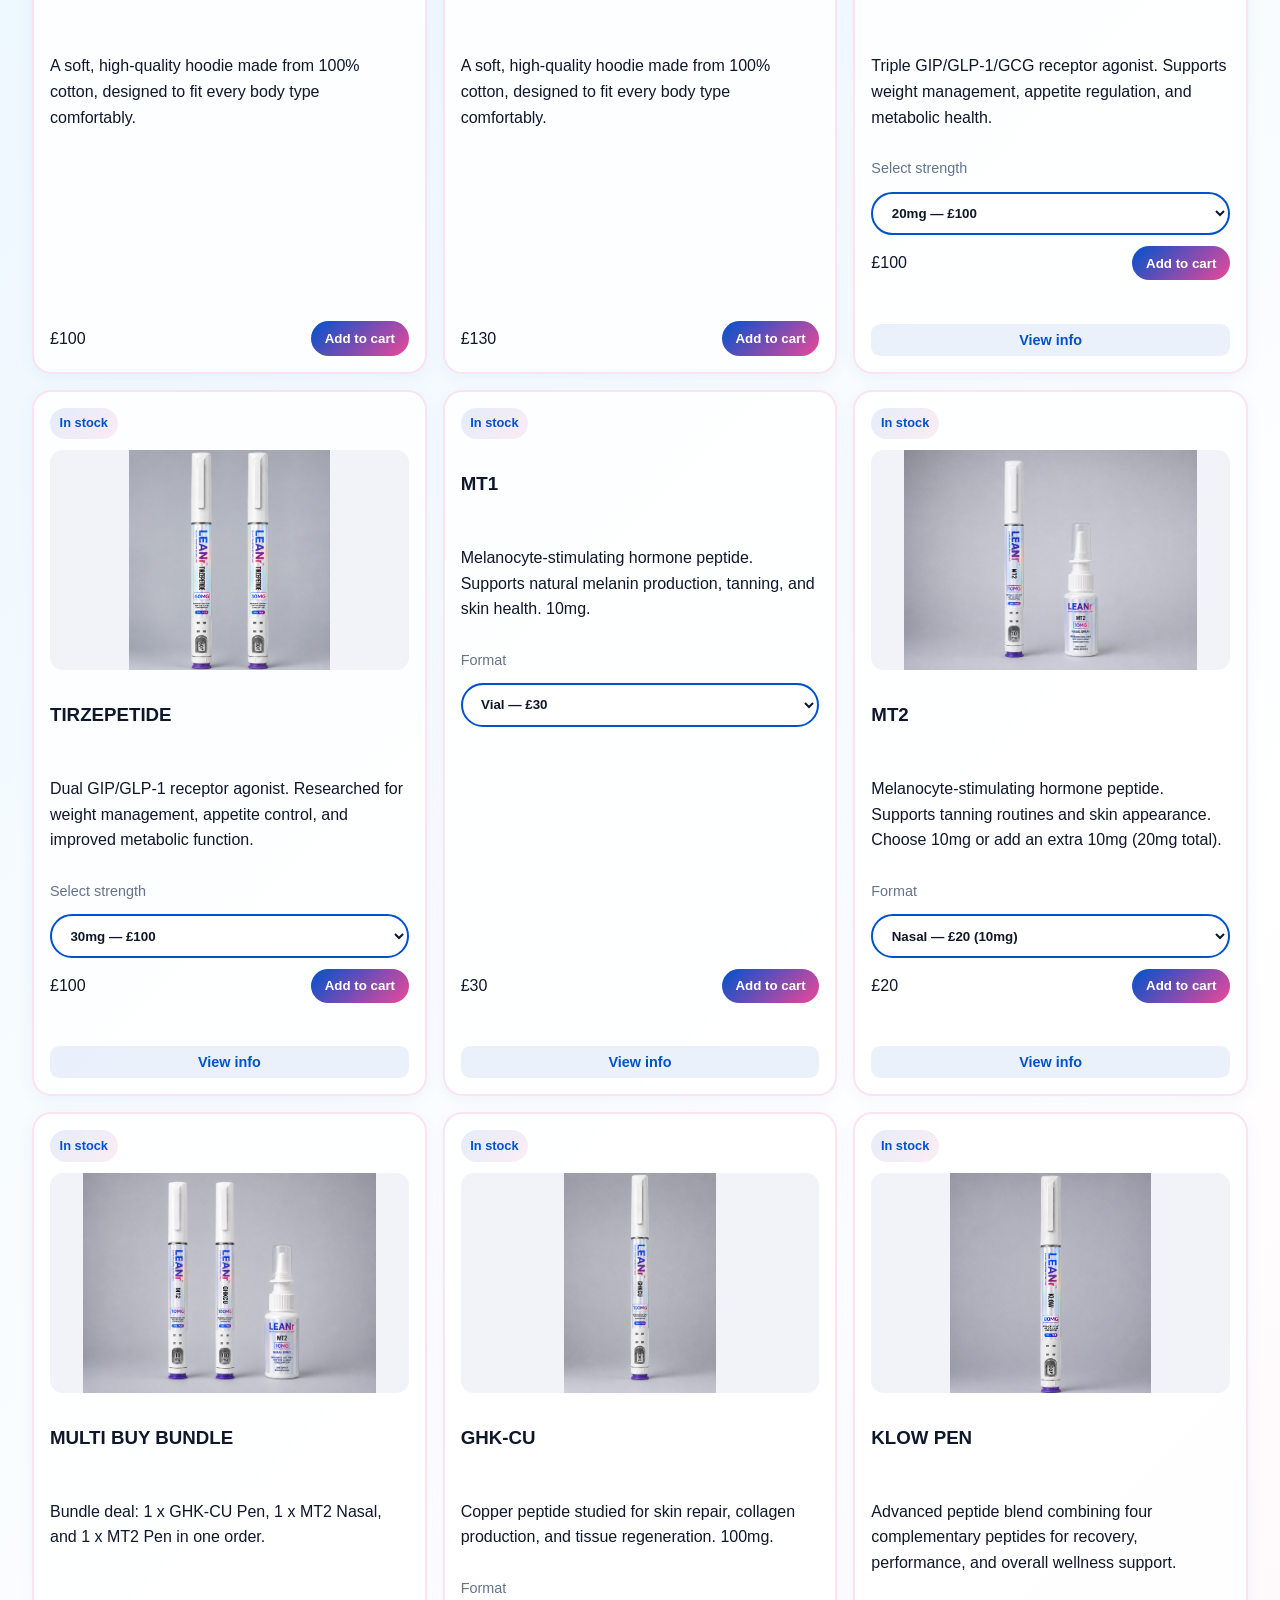
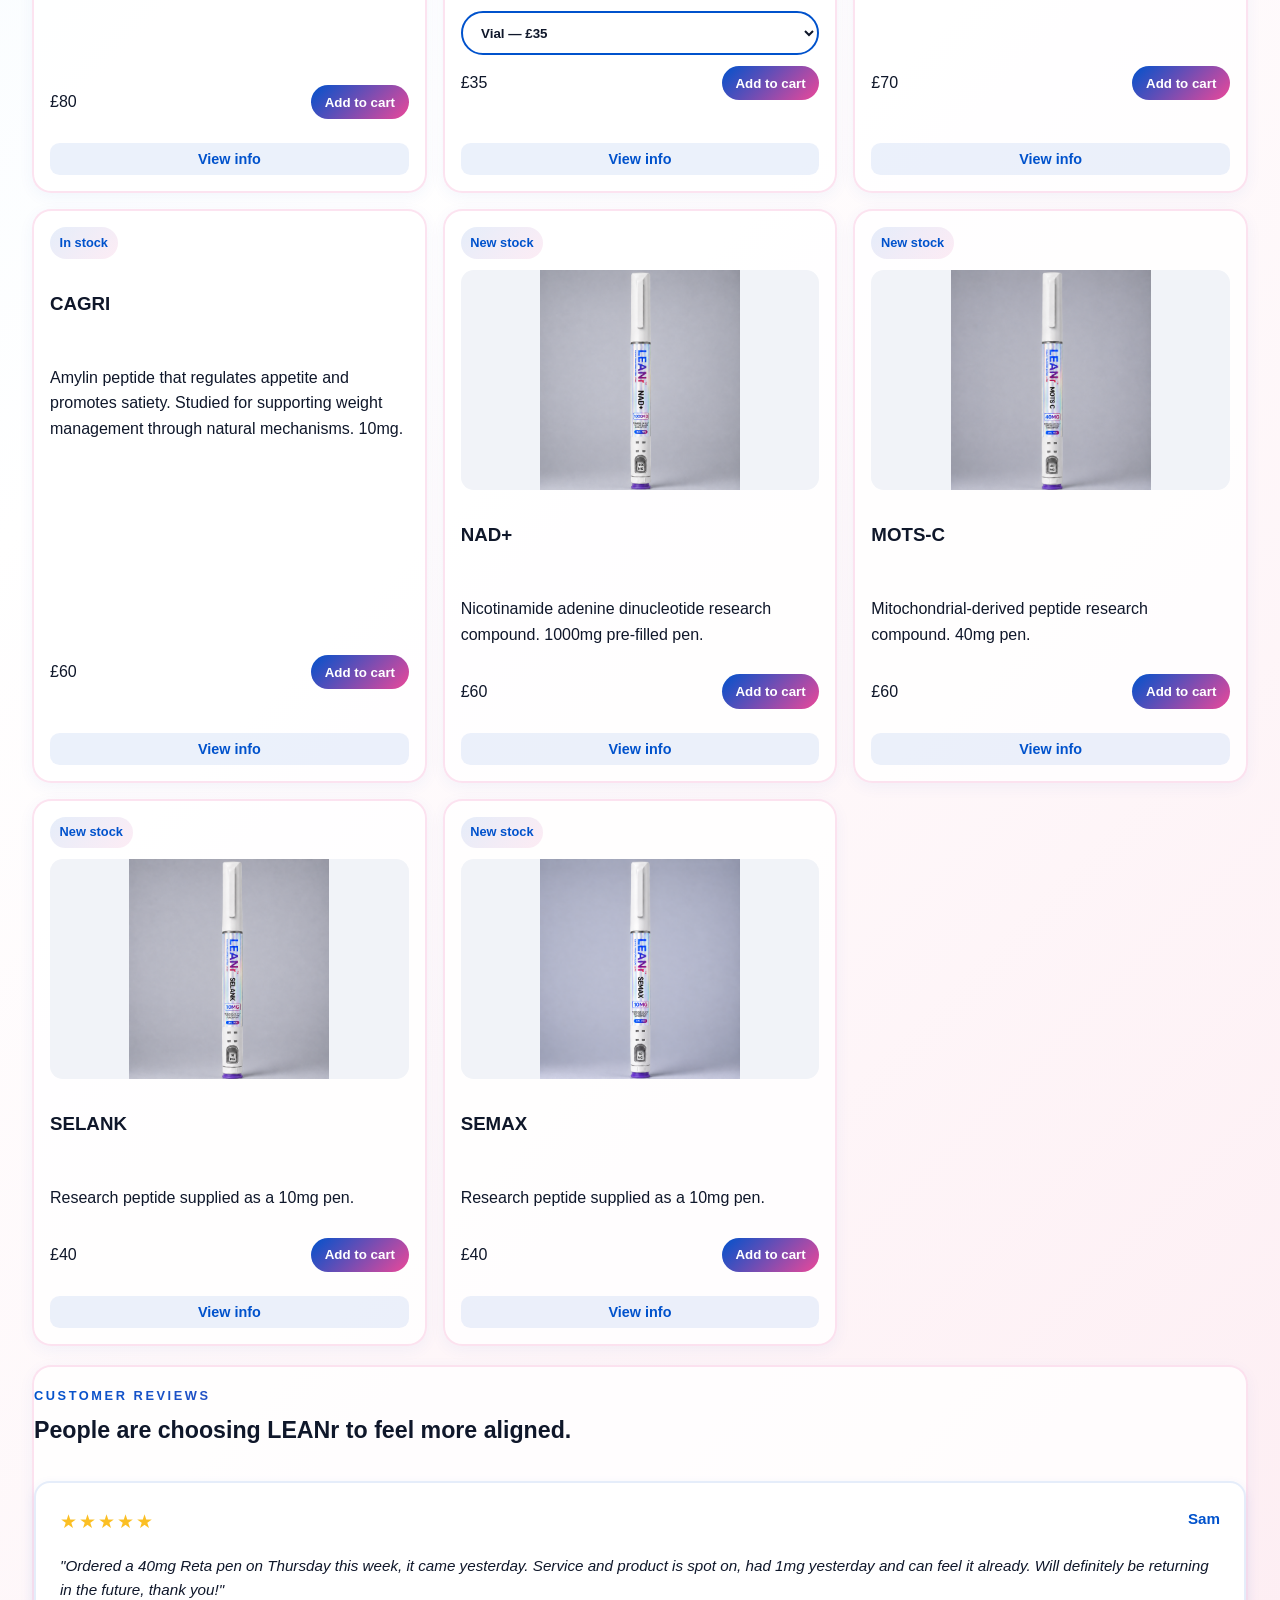
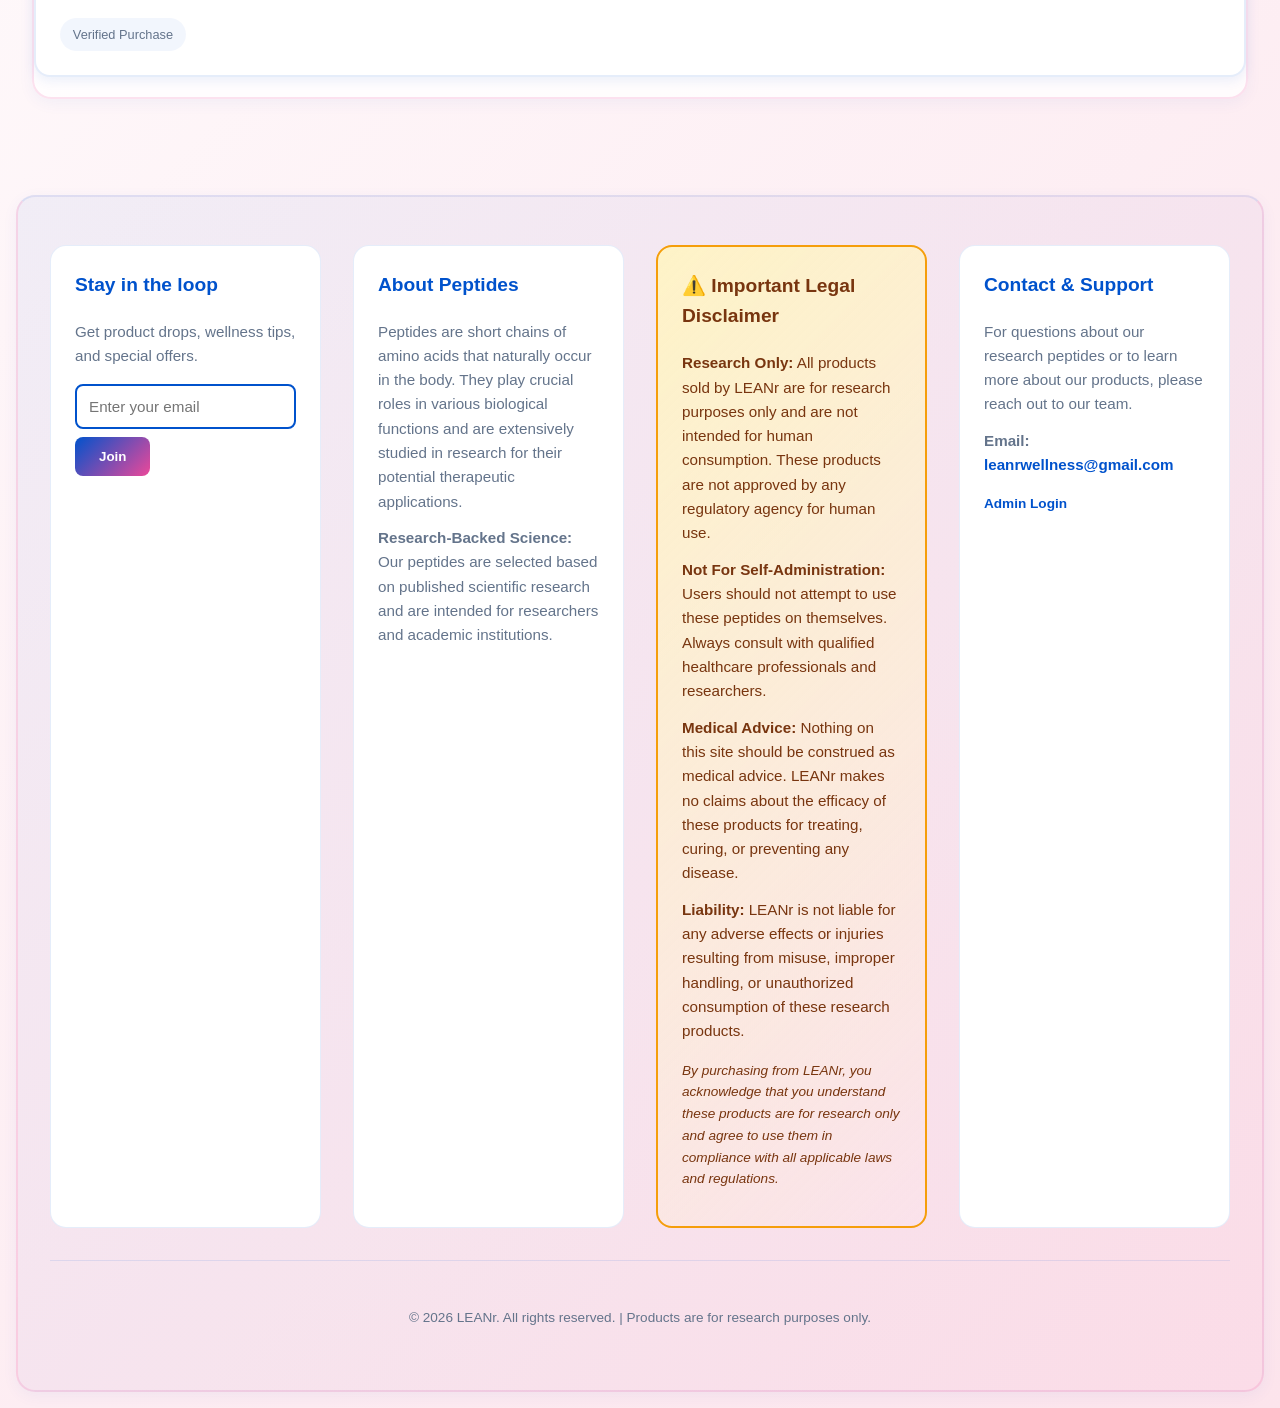
==== commit 0f4e345a: "Prioritize hoodies and prevent product flash" ====
--- a/index.html
+++ b/index.html
@@ -106,7 +106,29 @@
           <p class="eyebrow">Shop</p>
           <h2>Premium peptide selection, ready to order.</h2>
         </div>
-        <div class="product-grid">
+        <div class="product-grid" id="product-grid">
+          <article class="product-card" data-product="LEANr Hoodie - £100">
+            <span class="product-badge">In stock</span>
+            <img class="product-image" src="hoodie 100.png" alt="Black LEANr hoodie">
+            <h3>LEANr Hoodie - £100</h3>
+            <p>A soft, high-quality hoodie made from 100% cotton, designed to fit every body type comfortably.</p>
+            <div class="product-meta">
+              <span class="product-price" data-price="100">£100</span>
+              <button class="add-btn">Add to cart</button>
+            </div>
+          </article>
+
+          <article class="product-card" data-product="LEANr Hoodie - £130">
+            <span class="product-badge">In stock</span>
+            <img class="product-image" src="hoodie 130.png" alt="Grey LEANr hoodie">
+            <h3>LEANr Hoodie - £130</h3>
+            <p>A soft, high-quality hoodie made from 100% cotton, designed to fit every body type comfortably.</p>
+            <div class="product-meta">
+              <span class="product-price" data-price="130">£130</span>
+              <button class="add-btn">Add to cart</button>
+            </div>
+          </article>
+
           <article class="product-card featured-product" data-product="RETATRUTIDE" data-modal="modal-retatrutide">
             <span class="product-badge">In stock</span>
             <img class="product-image" src="RETA.png" alt="Retatrutide 20mg and 40mg pens">
@@ -282,27 +304,6 @@
             <button class="view-info-btn">View info</button>
           </article>
 
-          <article class="product-card" data-product="LEANr Hoodie - £100">
-            <span class="product-badge">In stock</span>
-            <img class="product-image" src="hoodie 100.png" alt="Black LEANr hoodie">
-            <h3>LEANr Hoodie - £100</h3>
-            <p>A soft, high-quality hoodie made from 100% cotton, designed to fit every body type comfortably.</p>
-            <div class="product-meta">
-              <span class="product-price" data-price="100">£100</span>
-              <button class="add-btn">Add to cart</button>
-            </div>
-          </article>
-
-          <article class="product-card" data-product="LEANr Hoodie - £130">
-            <span class="product-badge">In stock</span>
-            <img class="product-image" src="hoodie 130.png" alt="Grey LEANr hoodie">
-            <h3>LEANr Hoodie - £130</h3>
-            <p>A soft, high-quality hoodie made from 100% cotton, designed to fit every body type comfortably.</p>
-            <div class="product-meta">
-              <span class="product-price" data-price="130">£130</span>
-              <button class="add-btn">Add to cart</button>
-            </div>
-          </article>
         </div>
       </section>
 
--- a/styles.css
+++ b/styles.css
@@ -406,6 +406,10 @@
   gap: 1rem;
 }
 
+.product-grid:not(.visibility-ready) {
+  visibility: hidden;
+}
+
 .reviews-grid {
   display: grid;
   grid-template-columns: repeat(auto-fit, minmax(280px, 1fr));
